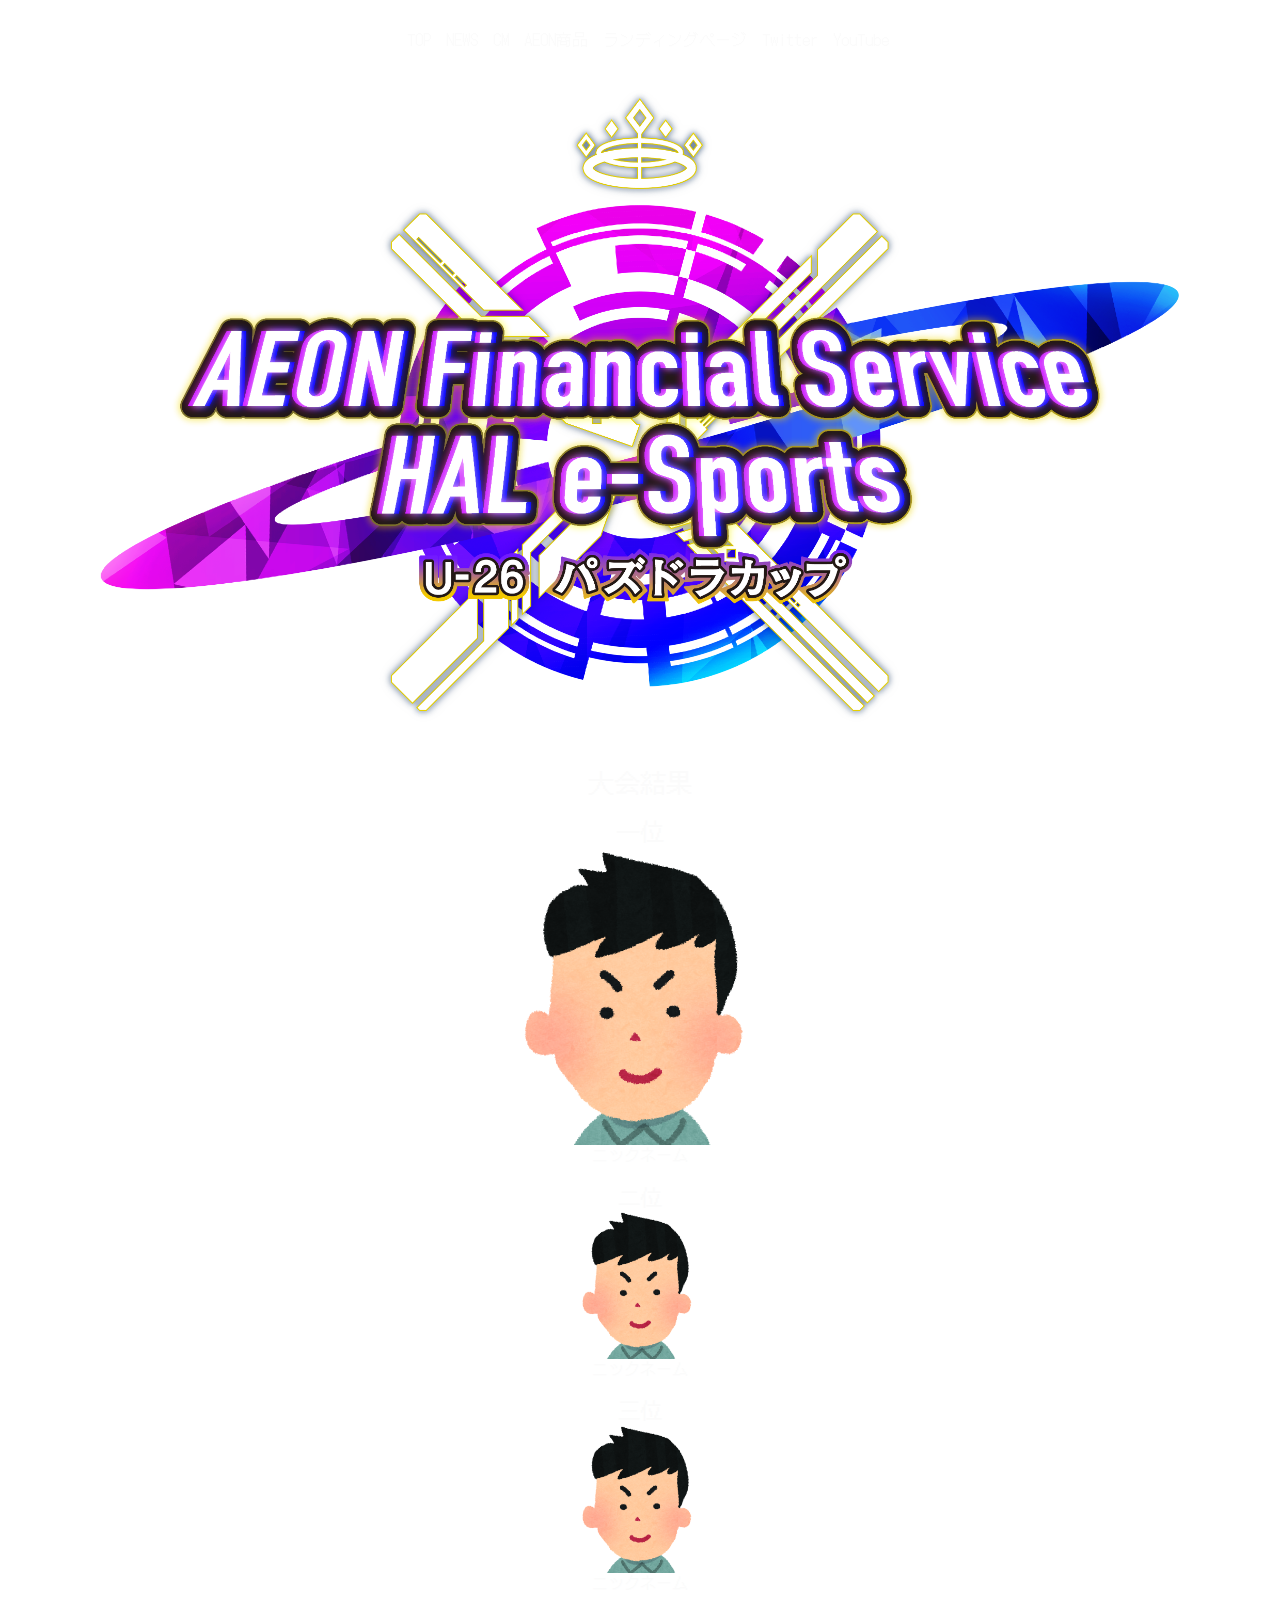
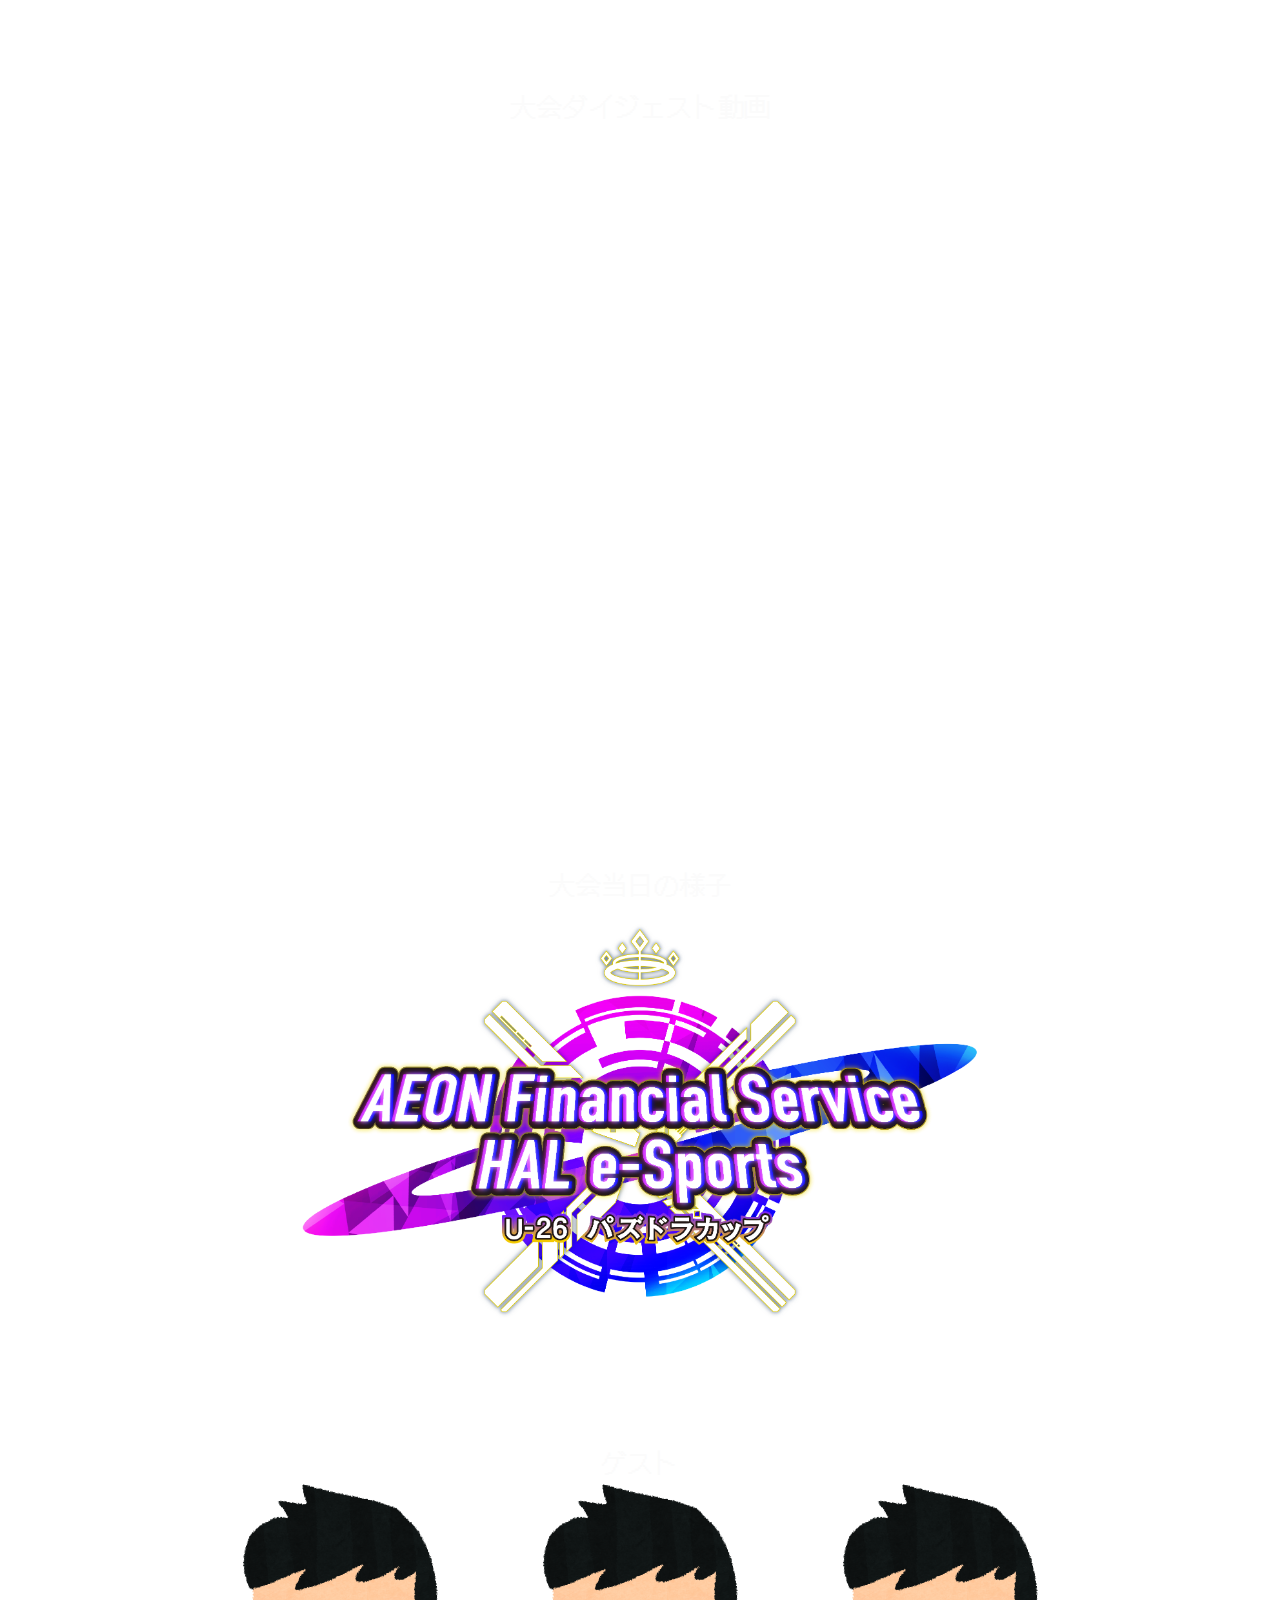
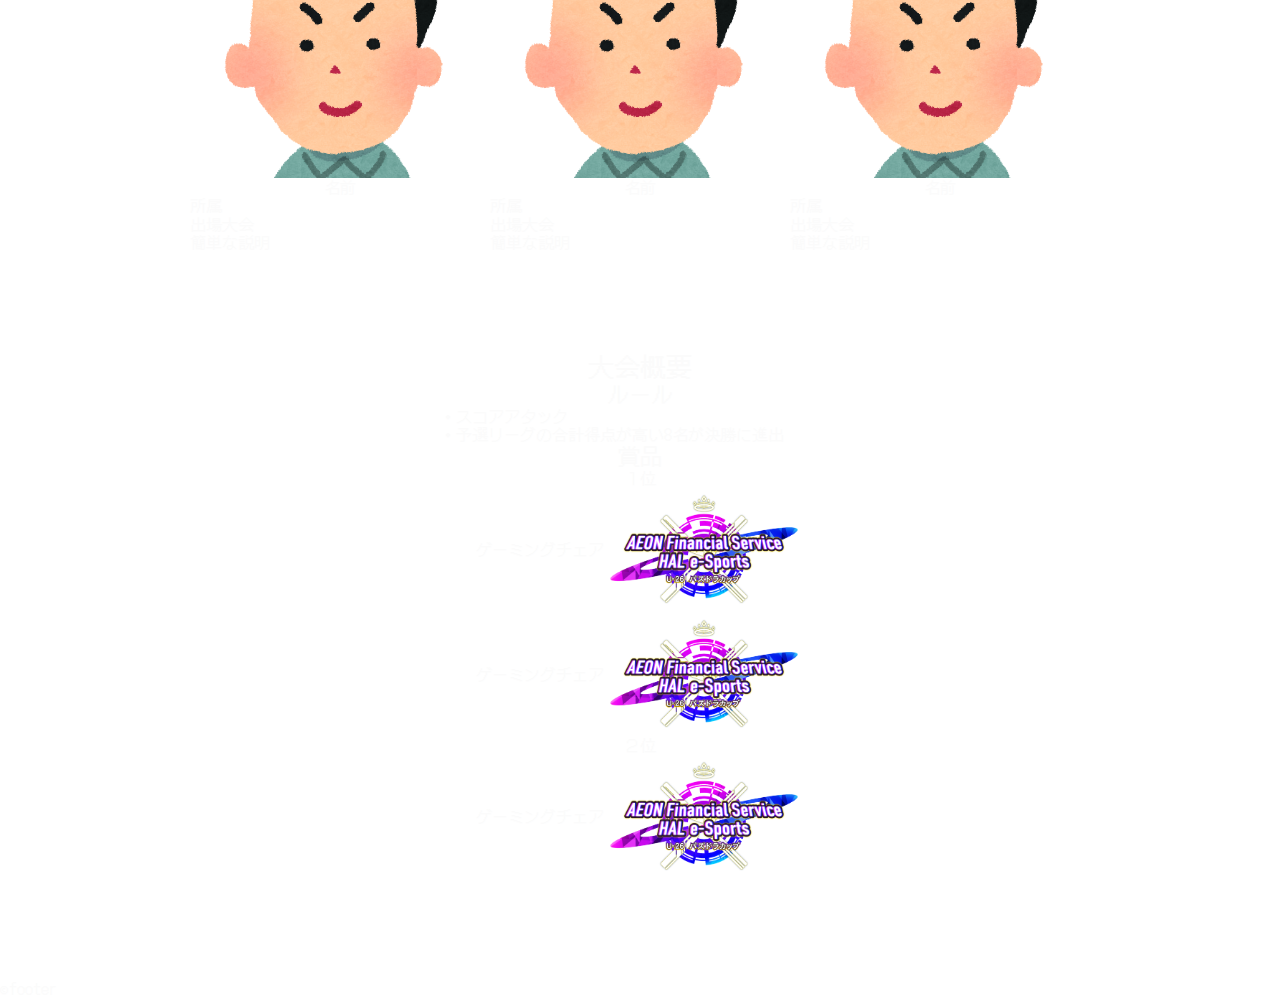
==== html/index.html @ 676f4570 "create html file" ====
<!DOCTYPE html>
<html lang="ja">
<head>
    <meta charset="UTF-8">
    <meta http-equiv="X-UA-Compatible" content="IE=edge">
    <meta name="viewport" content="width=device-width, initial-scale=1.0 user-scalable=yes">
    <link rel="stylesheet" href="./css/destyle.css">
    <link rel="stylesheet" href="./css/style.css">
    <title>Aeon Financial Service U26 パズドラカップ</title>
</head>
<body>
    <div class="header">
        <nav class="nav_pc">
            <ul>
                <li><a href="./index.html">TOP</a></li>
                <li><a href="#">NEWS</a></li>
                <li><a href="./cm.html">CM</a></li>
                <li><a href="#">AEON商品</a></li>
                <li><a href="https://www.aeonfinancial.co.jp/esportsevent" target="_brank">ランディングページ</a></li>
                <li><a href="#">Twitter</a></li>
                <li><a href="#">YouTube</a></li>
            </ul>
        </nav>
    </div>
    <div class="content_wrap">
        <div class="main_visual">
            <h1><img src="./images/logo.png" alt="logo" class="logo_img"></h1>
        </div>
        <!---->
        <div class="kekka_wrap">
            <h1>大会結果</h1>
            <div class="kekka_1">
                <p class="rank1">一位</p>
                <img src="./images/youngman_25.png" alt="1位" class="kekkaimg_1">
                <p class="kekka_name">ニックネーム</p>
            </div>

            <div class="kekka_2">
                <p class="rank">二位</p>
                <img src="./images/youngman_25.png" alt="2位" class="kekkaimg">
                <p class="kekka_name">ニックネーム</p>
            </div>

            <div class="kekka_3">
                <p class="rank">三位</p>
                <img src="./images/youngman_25.png" alt="3位" class="kekkaimg">
                <p class="kekka_name">ニックネーム</p>
            </div>
        </div>
        <!---->
        <div class="digestmovie">
            <h1>大会ダイジェスト動画</h1>
            <div class="digestyoutube_wrap">
                <iframe width="560" height="315" 
                src="https://www.youtube.com/embed/Sq5QW3YqipM" 
                title="YouTube video player" 
                frameborder="0" 
                allow="accelerometer; autoplay; clipboard-write; 
                    encrypted-media; gyroscope; picture-in-picture" 
                allowfullscreen class="digestyoutube">
                </iframe>
            </div>
        </div>
        <!---->
        <div class="taikaipicture">
            <h1>大会当日の様子</h1>
            <img src="./images/logo.png" alt="Picture" class="touzitu_pic">
        </div>
        <!---->
        <div class="guest_wrap">
            <h1>ゲスト</h1>
            <div class="guest_flex">
                <div class="guest1">
                    <img src="./images/youngman_25.png" alt="guest1">
                    <p class="guest_name">名前</p>
                    <p class="guest_profile">所属<br>出場大会</p>
                    <p class="guest_syokai">簡単な説明</p>
                </div>
                <div class="guest2">
                    <img src="./images/youngman_25.png" alt="guest2">
                    <p class="guest_name">名前</p>
                    <p class="guest_profile">所属<br>出場大会</p>
                    <p class="guest_syokai">簡単な説明</p>
                </div>
                <div class="guest3">
                    <img src="./images/youngman_25.png" alt="guest3">
                    <p class="guest_name">名前</p>
                    <p class="guest_profile">所属<br>出場大会</p>
                    <p class="guest_syokai">簡単な説明</p>
                </div>
            </div>
        </div>
        <!---->
        <div class="gaiyou_wrap">
            <h1>大会概要</h1>
            <div class="gaiyou">
                <h2>ルール</h2>
                <p>・スコアアタック<br>・予選リーグの合計得点が高い8名が決勝に進出</p>
                <h2>賞品</h2>
                <h3>１位</h3>
                <div class="keihin_flex">
                    <p>ゲーミングチェア</p>
                    <img src="./images/logo.png" alt="keihin" class="keihin_img">
                </div>
                <div class="keihin_flex">
                    <p>ゲーミングチェア</p>
                    <img src="./images/logo.png" alt="keihin" class="keihin_img">
                </div>
                <h3>２位</h3>
                <div class="keihin_flex">
                    <p>ゲーミングチェア</p>
                    <img src="./images/logo.png" alt="keihin" class="keihin_img">
                </div>
            </div>
        </div>
        <!---->
    </div>
    <!---->
    <div class="footer">
        ©︎footer
    </div>
</body>
</html>
---- html/css/destyle.css ----
/*! destyle.css v2.0.2 | MIT License | https://github.com/nicolas-cusan/destyle.css */

/* Reset box-model and set borders */
/* ============================================ */

*,
::before,
::after {
  box-sizing: border-box;
  border-style: solid;
  border-width: 0;
}

/* Document */
/* ============================================ */

/**
 * 1. Correct the line height in all browsers.
 * 2. Prevent adjustments of font size after orientation changes in iOS.
 * 3. Remove gray overlay on links for iOS.
 */

html {
  line-height: 1.15; /* 1 */
  -webkit-text-size-adjust: 100%; /* 2 */
  -webkit-tap-highlight-color: transparent; /* 3*/
}

/* Sections */
/* ============================================ */

/**
 * Remove the margin in all browsers.
 */

body {
  margin: 0;
}

/**
 * Render the `main` element consistently in IE.
 */

main {
  display: block;
}

/* Vertical rhythm */
/* ============================================ */

p,
table,
blockquote,
address,
pre,
iframe,
form,
figure,
dl {
  margin: 0;
}

/* Headings */
/* ============================================ */

h1,
h2,
h3,
h4,
h5,
h6 {
  font-size: inherit;
  line-height: inherit;
  font-weight: inherit;
  margin: 0;
}

/* Lists (enumeration) */
/* ============================================ */

ul,
ol {
  margin: 0;
  padding: 0;
  list-style: none;
}

/* Lists (definition) */
/* ============================================ */

dt {
  font-weight: bold;
}

dd {
  margin-left: 0;
}

/* Grouping content */
/* ============================================ */

/**
 * 1. Add the correct box sizing in Firefox.
 * 2. Show the overflow in Edge and IE.
 */

hr {
  box-sizing: content-box; /* 1 */
  height: 0; /* 1 */
  overflow: visible; /* 2 */
  border-top-width: 1px;
  margin: 0;
  clear: both;
  color: inherit;
}

/**
 * 1. Correct the inheritance and scaling of font size in all browsers.
 * 2. Correct the odd `em` font sizing in all browsers.
 */

pre {
  font-family: monospace, monospace; /* 1 */
  font-size: inherit; /* 2 */
}

address {
  font-style: inherit;
}

/* Text-level semantics */
/* ============================================ */

/**
 * Remove the gray background on active links in IE 10.
 */

a {
  background-color: transparent;
  text-decoration: none;
  color: inherit;
}

/**
 * 1. Remove the bottom border in Chrome 57-
 * 2. Add the correct text decoration in Chrome, Edge, IE, Opera, and Safari.
 */

abbr[title] {
  text-decoration: underline; /* 2 */
  text-decoration: underline dotted; /* 2 */
}

/**
 * Add the correct font weight in Chrome, Edge, and Safari.
 */

b,
strong {
  font-weight: bolder;
}

/**
 * 1. Correct the inheritance and scaling of font size in all browsers.
 * 2. Correct the odd `em` font sizing in all browsers.
 */

code,
kbd,
samp {
  font-family: monospace, monospace; /* 1 */
  font-size: inherit; /* 2 */
}

/**
 * Add the correct font size in all browsers.
 */

small {
  font-size: 80%;
}

/**
 * Prevent `sub` and `sup` elements from affecting the line height in
 * all browsers.
 */

sub,
sup {
  font-size: 75%;
  line-height: 0;
  position: relative;
  vertical-align: baseline;
}

sub {
  bottom: -0.25em;
}

sup {
  top: -0.5em;
}

/* Embedded content */
/* ============================================ */

/**
 * Prevent vertical alignment issues.
 */

img,
embed,
object,
iframe {
  vertical-align: bottom;
}

/* Forms */
/* ============================================ */

/**
 * Reset form fields to make them styleable
 */

button,
input,
optgroup,
select,
textarea {
  -webkit-appearance: none;
  appearance: none;
  vertical-align: middle;
  color: inherit;
  font: inherit;
  background: transparent;
  padding: 0;
  margin: 0;
  outline: 0;
  border-radius: 0;
  text-align: inherit;
}

/**
 * Reset radio and checkbox appearance to preserve their look in iOS.
 */

[type="checkbox"] {
  -webkit-appearance: checkbox;
  appearance: checkbox;
}

[type="radio"] {
  -webkit-appearance: radio;
  appearance: radio;
}

/**
 * Show the overflow in IE.
 * 1. Show the overflow in Edge.
 */

button,
input {
  /* 1 */
  overflow: visible;
}

/**
 * Remove the inheritance of text transform in Edge, Firefox, and IE.
 * 1. Remove the inheritance of text transform in Firefox.
 */

button,
select {
  /* 1 */
  text-transform: none;
}

/**
 * Correct the inability to style clickable types in iOS and Safari.
 */

button,
[type="button"],
[type="reset"],
[type="submit"] {
  cursor: pointer;
  -webkit-appearance: none;
  appearance: none;
}

button[disabled],
[type="button"][disabled],
[type="reset"][disabled],
[type="submit"][disabled] {
  cursor: default;
}

/**
 * Remove the inner border and padding in Firefox.
 */

button::-moz-focus-inner,
[type="button"]::-moz-focus-inner,
[type="reset"]::-moz-focus-inner,
[type="submit"]::-moz-focus-inner {
  border-style: none;
  padding: 0;
}

/**
 * Restore the focus styles unset by the previous rule.
 */

button:-moz-focusring,
[type="button"]:-moz-focusring,
[type="reset"]:-moz-focusring,
[type="submit"]:-moz-focusring {
  outline: 1px dotted ButtonText;
}

/**
 * Remove arrow in IE10 & IE11
 */

select::-ms-expand {
  display: none;
}

/**
 * Remove padding
 */

option {
  padding: 0;
}

/**
 * Reset to invisible
 */

fieldset {
  margin: 0;
  padding: 0;
  min-width: 0;
}

/**
 * 1. Correct the text wrapping in Edge and IE.
 * 2. Correct the color inheritance from `fieldset` elements in IE.
 * 3. Remove the padding so developers are not caught out when they zero out
 *    `fieldset` elements in all browsers.
 */

legend {
  color: inherit; /* 2 */
  display: table; /* 1 */
  max-width: 100%; /* 1 */
  padding: 0; /* 3 */
  white-space: normal; /* 1 */
}

/**
 * Add the correct vertical alignment in Chrome, Firefox, and Opera.
 */

progress {
  vertical-align: baseline;
}

/**
 * Remove the default vertical scrollbar in IE 10+.
 */

textarea {
  overflow: auto;
}

/**
 * Correct the cursor style of increment and decrement buttons in Chrome.
 */

[type="number"]::-webkit-inner-spin-button,
[type="number"]::-webkit-outer-spin-button {
  height: auto;
}

/**
 * 1. Correct the outline style in Safari.
 */

[type="search"] {
  outline-offset: -2px; /* 1 */
}

/**
 * Remove the inner padding in Chrome and Safari on macOS.
 */

[type="search"]::-webkit-search-decoration {
  -webkit-appearance: none;
}

/**
 * 1. Correct the inability to style clickable types in iOS and Safari.
 * 2. Change font properties to `inherit` in Safari.
 */

::-webkit-file-upload-button {
  -webkit-appearance: button; /* 1 */
  font: inherit; /* 2 */
}

/**
 * Clickable labels
 */

label[for] {
  cursor: pointer;
}

/* Interactive */
/* ============================================ */

/*
 * Add the correct display in Edge, IE 10+, and Firefox.
 */

details {
  display: block;
}

/*
 * Add the correct display in all browsers.
 */

summary {
  display: list-item;
}

/*
 * Remove outline for editable content.
 */

[contenteditable] {
  outline: none;
}

/* Table */
/* ============================================ */

table {
  border-collapse: collapse;
  border-spacing: 0;
}

caption {
  text-align: left;
}

td,
th {
  vertical-align: top;
  padding: 0;
}

th {
  text-align: left;
  font-weight: bold;
}

/* Misc */
/* ============================================ */

/**
 * Add the correct display in IE 10+.
 */

template {
  display: none;
}

/**
 * Add the correct display in IE 10.
 */

[hidden] {
  display: none;
}
---- html/css/style.css ----
@charset "UTF-8";
@import url("https://fonts.googleapis.com/css2?family=DotGothic16&display=swap");
body {
  background-image: url(../images/backgroundtest.jpg);
  background-repeat: no-repeat;
  background-attachment: fixed;
  background-position: center;
  background-size: cover;
  font-family: 'DotGothic16', sans-serif;
  color: #fbfbfb;
}

/*ヘッダー / グローバルナビゲーション*/
.header {
  width: 100%;
  padding: 30px 4% 10px;
  /*background-color: #fff;*/
  position: fixed;
  top: 0;
  display: -webkit-box;
  display: -ms-flexbox;
  display: flex;
  -webkit-box-align: center;
      -ms-flex-align: center;
          align-items: center;
  z-index: 99;
}

.header ul {
  list-style: none;
  margin: 0;
  display: -webkit-box;
  display: -ms-flexbox;
  display: flex;
}

.header li {
  margin: 0 0 0 15px;
  font-size: 16px;
}

.header nav {
  margin: 0 auto;
}

/*コンテンツ全般*/
.content_wrap {
  width: 90%;
  margin: 0 auto;
  /*メインビジュアル*/
  /*大会結果*/
  /*ダイジェスト*/
  /*大会当日の様子*/
  /*ゲスト*/
  /*概要*/
  /*tablet
    @media (max-width: 768px) {
        .guest_wrap{
            .guest1, .guest2, .guest3{
                width: 150px;
            }
            img{
                width: 150px;
            }
        }
    }*/
  /*smartphone*/
  /*375*/
}

.content_wrap .main_visual .logo_img {
  margin-top: 50px;
  width: 100%;
  height: auto;
}

.content_wrap .kekka_wrap {
  width: 100%;
  padding-bottom: 100px;
  margin: 0 auto;
}

.content_wrap .kekka_wrap h1 {
  text-align: center;
  font-size: 26px;
}

.content_wrap .kekka_wrap .kekka_1 {
  width: 300px;
  margin: 0 auto;
}

.content_wrap .kekka_wrap .kekka_2, .content_wrap .kekka_wrap .kekka_3 {
  width: 150px;
  margin: 0 auto;
}

.content_wrap .kekka_wrap .rank, .content_wrap .kekka_wrap .rank1 {
  margin-top: 20px;
  text-align: center;
  font-size: 22px;
}

.content_wrap .kekka_wrap .rank1 {
  font-size: 24px;
}

.content_wrap .kekka_wrap .kekkaimg_1 {
  width: 300px;
  height: auto;
  -webkit-box-align: center;
      -ms-flex-align: center;
          align-items: center;
  margin: 0 auto;
}

.content_wrap .kekka_wrap .kekkaimg {
  width: 150px;
  height: auto;
  -webkit-box-align: center;
      -ms-flex-align: center;
          align-items: center;
  margin: 0 auto;
}

.content_wrap .kekka_wrap .kekka_name {
  text-align: center;
}

.content_wrap .digestmovie {
  width: 100%;
  margin: 0 auto;
  padding-bottom: 100px;
}

.content_wrap .digestmovie h1 {
  text-align: center;
  font-size: 26px;
}

.content_wrap .digestmovie .digestyoutube_wrap {
  margin: 0 auto;
  position: relative;
  width: 100%;
  padding-top: 56.25%;
}

.content_wrap .digestmovie .digestyoutube_wrap iframe {
  position: absolute;
  top: 0;
  right: 0;
  width: 100%;
  height: 100%;
}

.content_wrap .taikaipicture {
  margin: 0 auto;
  padding-bottom: 100px;
  width: 45em;
}

.content_wrap .taikaipicture h1 {
  text-align: center;
  font-size: 26px;
}

.content_wrap .taikaipicture .touzitu_pic {
  width: 45em;
  height: auto;
  margin: 0 auto;
}

.content_wrap .guest_wrap {
  width: 100%;
  margin: 0 auto;
  padding-bottom: 100px;
}

.content_wrap .guest_wrap .guest_flex {
  display: -webkit-box;
  display: -ms-flexbox;
  display: flex;
  -webkit-box-pack: center;
      -ms-flex-pack: center;
          justify-content: center;
  -webkit-box-orient: vertical;
  -webkit-box-direction: normal;
      -ms-flex-direction: wrap;
          flex-direction: wrap;
  -webkit-box-align: center;
      -ms-flex-align: center;
          align-items: center;
}

.content_wrap .guest_wrap h1 {
  text-align: center;
  font-size: 26px;
}

.content_wrap .guest_wrap h2 {
  text-align: center;
  font-size: 22px;
}

.content_wrap .guest_wrap .guest1, .content_wrap .guest_wrap .guest2, .content_wrap .guest_wrap .guest3 {
  width: 300px;
}

.content_wrap .guest_wrap img {
  width: 300px;
  height: auto;
  margin: 0 auto;
}

.content_wrap .guest_wrap .guest_name {
  text-align: center;
}

.content_wrap .gaiyou_wrap {
  width: 100%;
  margin: 0 auto;
  padding-bottom: 100px;
}

.content_wrap .gaiyou_wrap h1 {
  text-align: center;
  font-size: 26px;
}

.content_wrap .gaiyou_wrap h2 {
  text-align: center;
  font-size: 22px;
}

.content_wrap .gaiyou_wrap h3 {
  text-align: center;
}

.content_wrap .gaiyou_wrap .gaiyou {
  width: 400px;
  margin: 0 auto;
}

.content_wrap .gaiyou_wrap .keihin_flex {
  display: -webkit-box;
  display: -ms-flexbox;
  display: flex;
  -webkit-box-pack: center;
      -ms-flex-pack: center;
          justify-content: center;
  -webkit-box-orient: vertical;
  -webkit-box-direction: normal;
      -ms-flex-direction: wrap;
          flex-direction: wrap;
  -webkit-box-align: center;
      -ms-flex-align: center;
          align-items: center;
  font-size: 16px;
}

.content_wrap .gaiyou_wrap .keihin_img {
  width: 200px;
}

@media (max-width: 768px) {
  .content_wrap {
    /*メインビジュアル*/
    /*大会当日の様子*/
    /*ゲスト*/
    /*概要*/
  }
  .content_wrap .main_visual .logo_img {
    margin-top: 100px;
    width: 300px;
    height: auto;
  }
  .content_wrap .taikaipicture {
    margin: 0 auto;
    padding-bottom: 100px;
    width: 350px;
  }
  .content_wrap .taikaipicture h1 {
    text-align: center;
    font-size: 26px;
  }
  .content_wrap .taikaipicture .touzitu_pic {
    width: 300px;
    height: auto;
    margin: 0 auto;
  }
  .content_wrap .guest_wrap .guest_flex {
    display: inline;
    -webkit-box-pack: center;
        -ms-flex-pack: center;
            justify-content: center;
    -webkit-box-orient: horizontal;
    -webkit-box-direction: normal;
        -ms-flex-direction: row;
            flex-direction: row;
    -webkit-box-align: center;
        -ms-flex-align: center;
            align-items: center;
    margin: 0 auto;
  }
  .content_wrap .guest_wrap .guest1, .content_wrap .guest_wrap .guest2, .content_wrap .guest_wrap .guest3 {
    width: 300px;
  }
  .content_wrap .guest_wrap img {
    width: 300px;
  }
  .content_wrap .gaiyou_wrap {
    width: 300px;
  }
  .content_wrap .gaiyou_wrap .gaiyou {
    width: 300px;
  }
  .content_wrap .gaiyou_wrap .keihin_flex {
    display: -webkit-box;
    display: -ms-flexbox;
    display: flex;
    -webkit-box-pack: center;
        -ms-flex-pack: center;
            justify-content: center;
    -webkit-box-orient: vertical;
    -webkit-box-direction: normal;
        -ms-flex-direction: wrap;
            flex-direction: wrap;
    -webkit-box-align: center;
        -ms-flex-align: center;
            align-items: center;
    font-size: 16px;
  }
  .content_wrap .gaiyou_wrap .keihin_img {
    width: 150px;
  }
}
/*# sourceMappingURL=style.css.map */
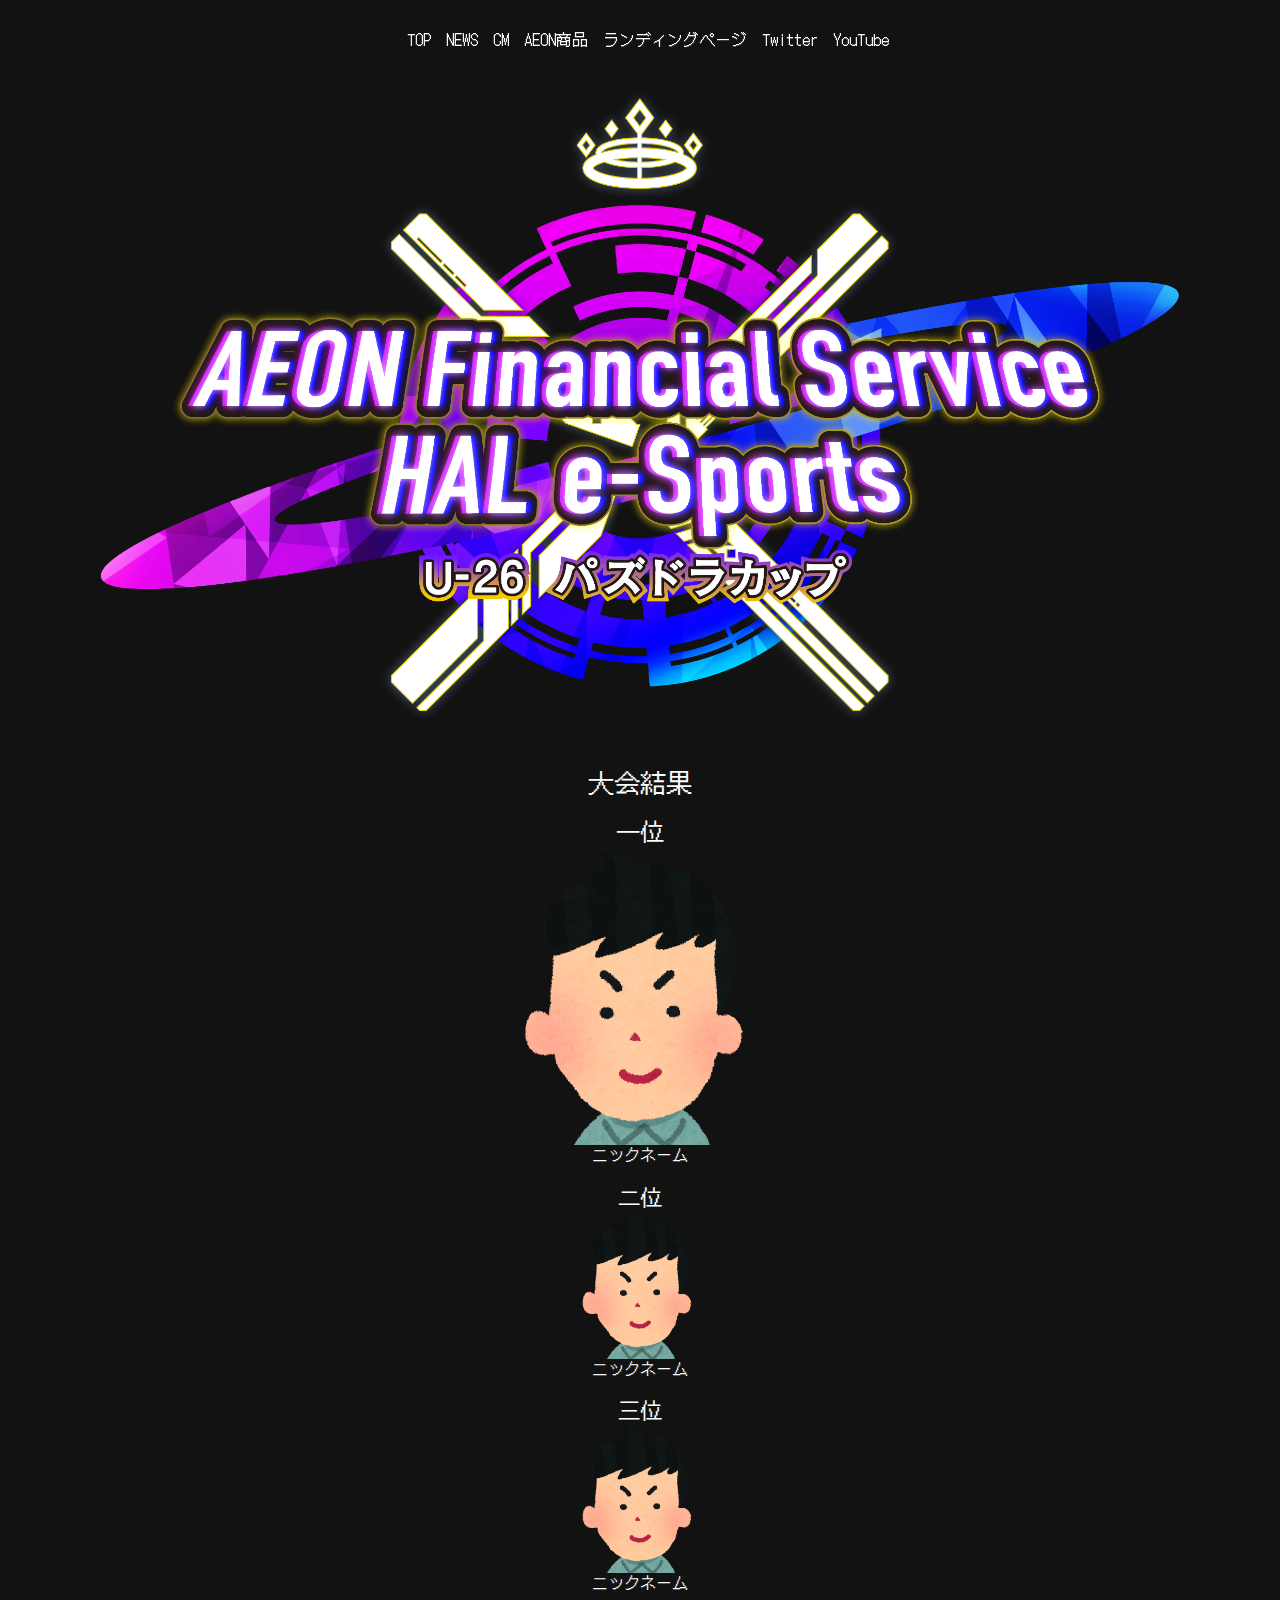
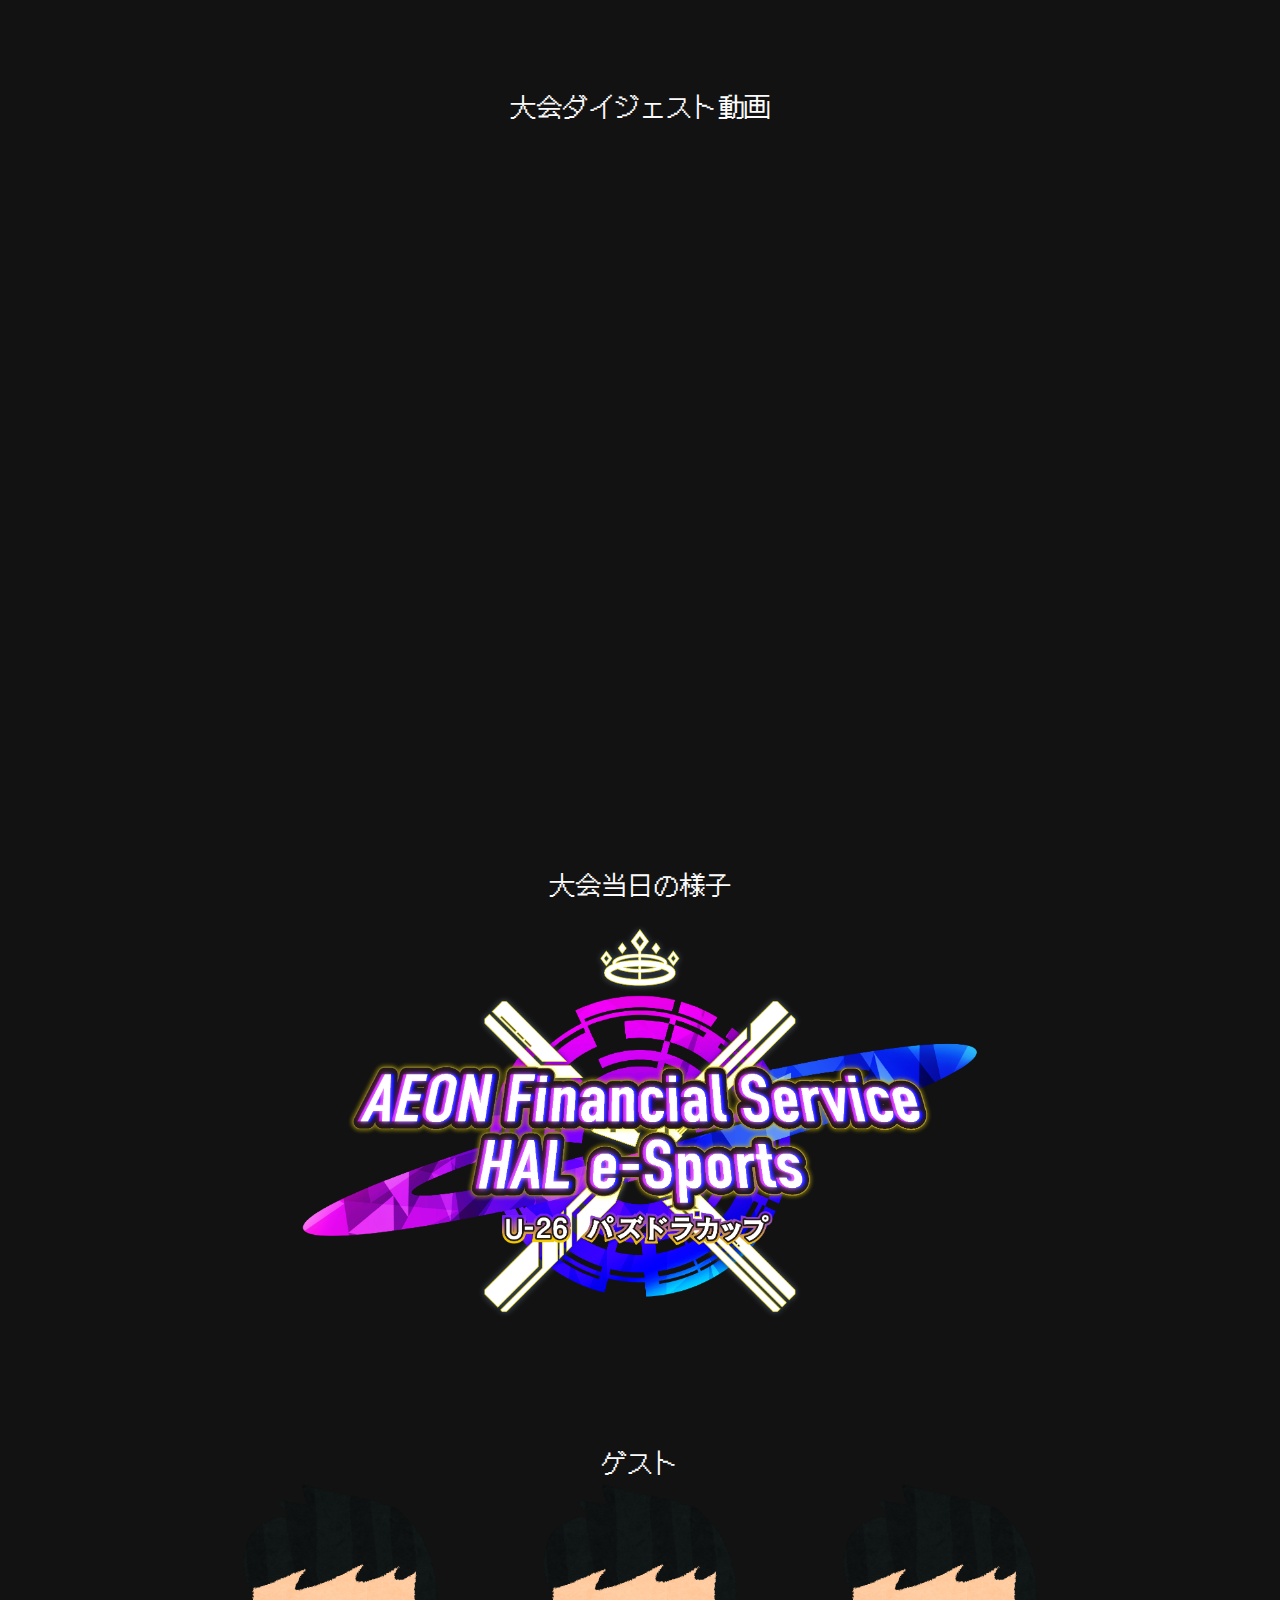
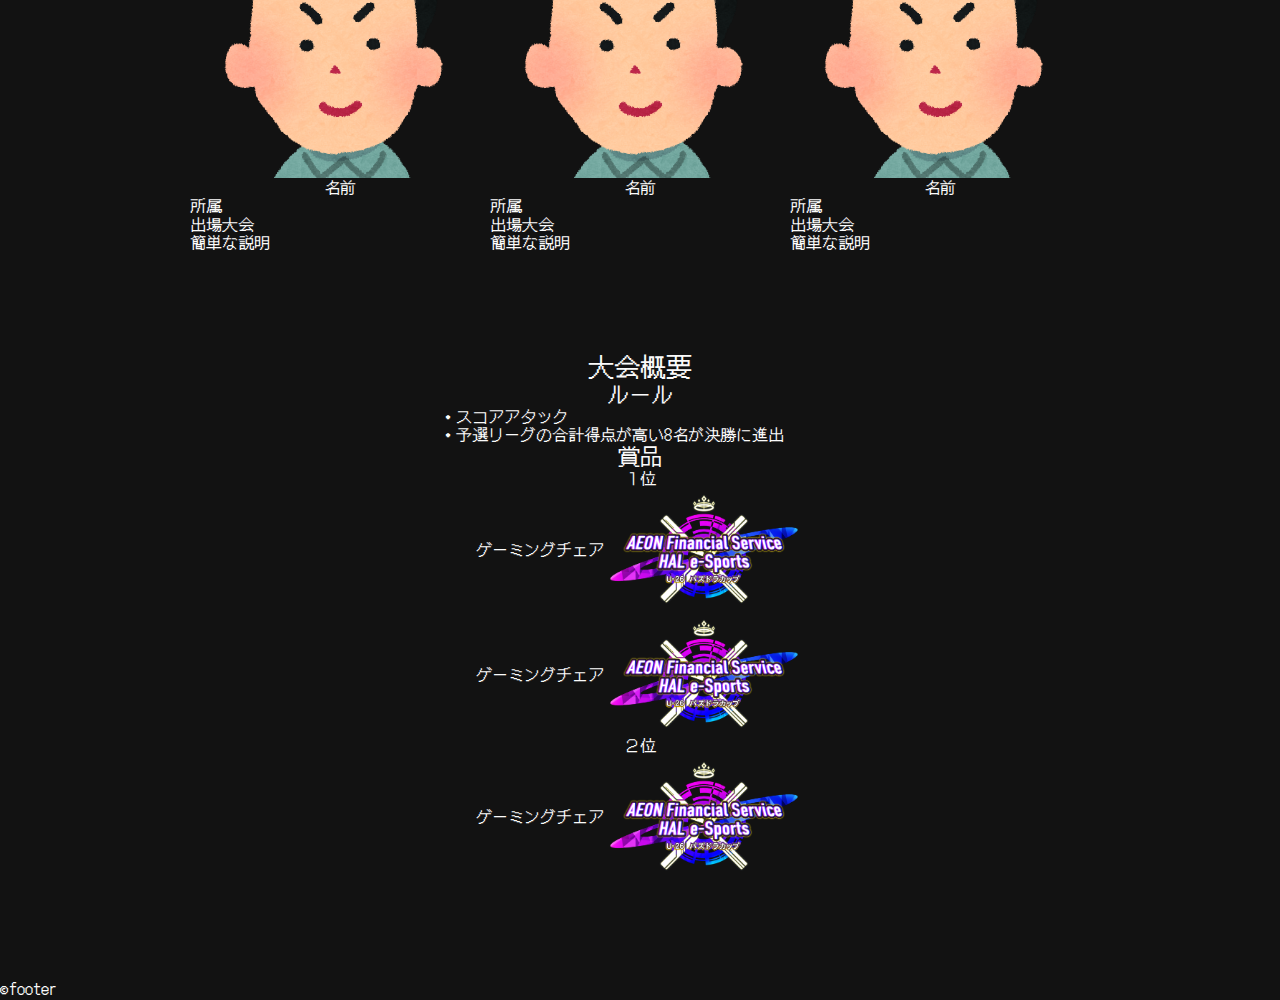
==== commit 9f6cb5f1: "op" ====
--- a/html/index.html
+++ b/html/index.html
@@ -13,9 +13,9 @@
         <nav class="nav_pc">
             <ul>
                 <li><a href="./index.html">TOP</a></li>
-                <li><a href="#">NEWS</a></li>
-                <li><a href="./cm.html">CM</a></li>
-                <li><a href="#">AEON商品</a></li>
+                <li><a href="./news.php">NEWS</a></li>
+                <li><a href="./cm.php">CM</a></li>
+                <li><a href="./product.php">AEON商品</a></li>
                 <li><a href="https://www.aeonfinancial.co.jp/esportsevent" target="_brank">ランディングページ</a></li>
                 <li><a href="#">Twitter</a></li>
                 <li><a href="#">YouTube</a></li>
--- a/html/css/style.css
+++ b/html/css/style.css
@@ -1,6 +1,7 @@
 @charset "UTF-8";
 @import url("https://fonts.googleapis.com/css2?family=DotGothic16&display=swap");
 body {
+  background-color: #121212;
   background-image: url(../images/backgroundtest.jpg);
   background-repeat: no-repeat;
   background-attachment: fixed;
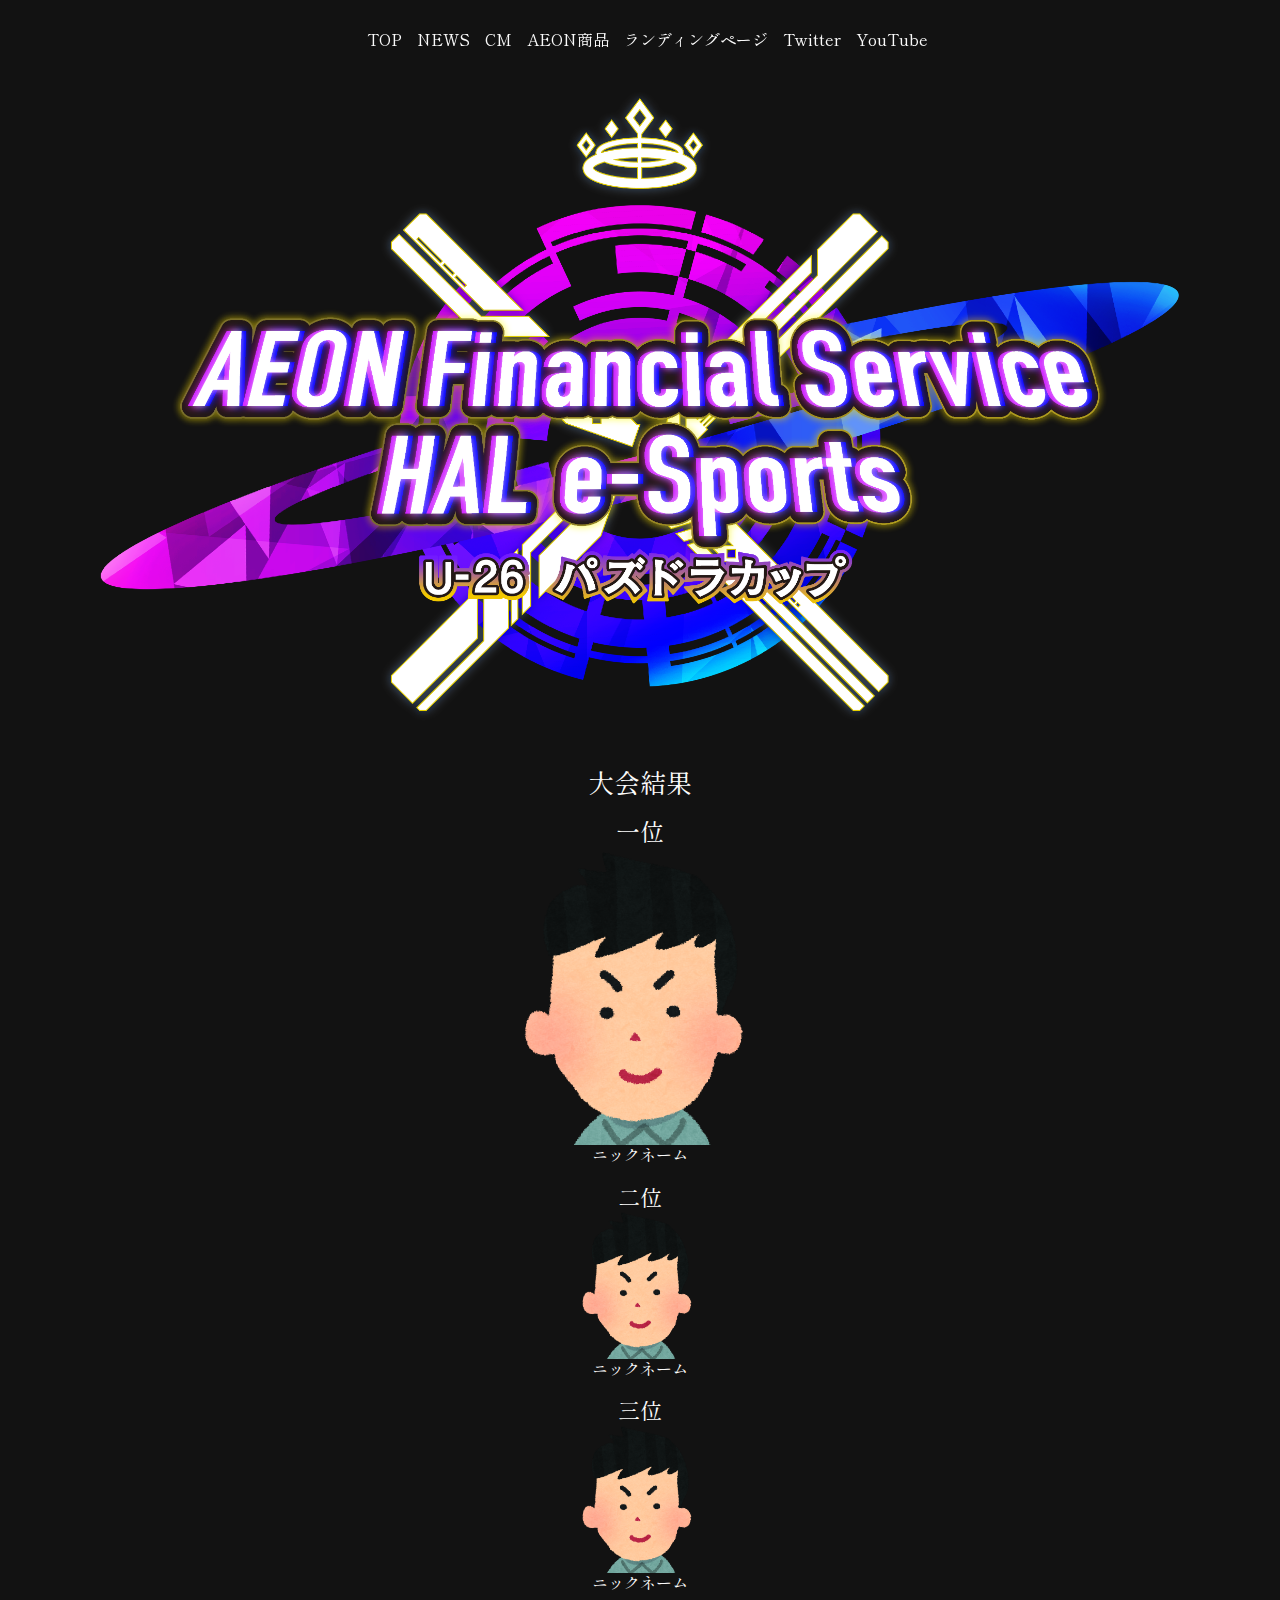
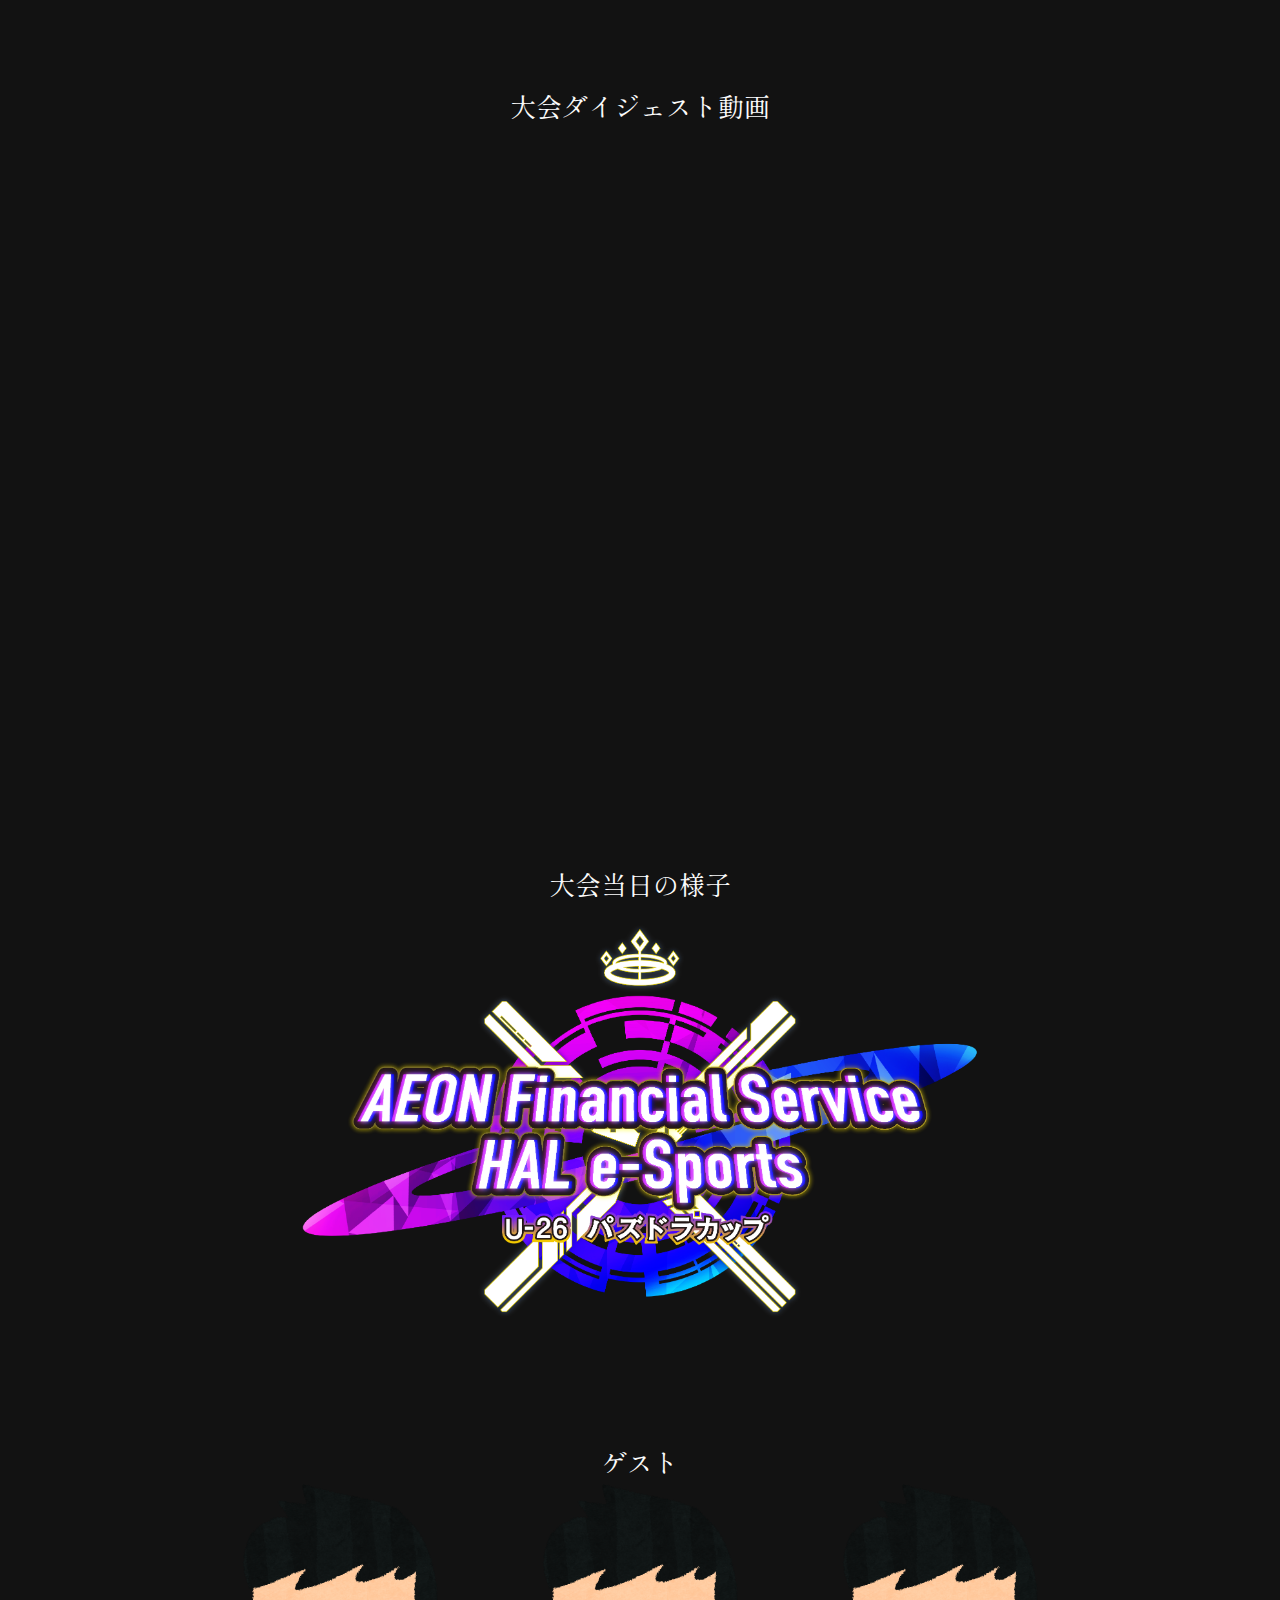
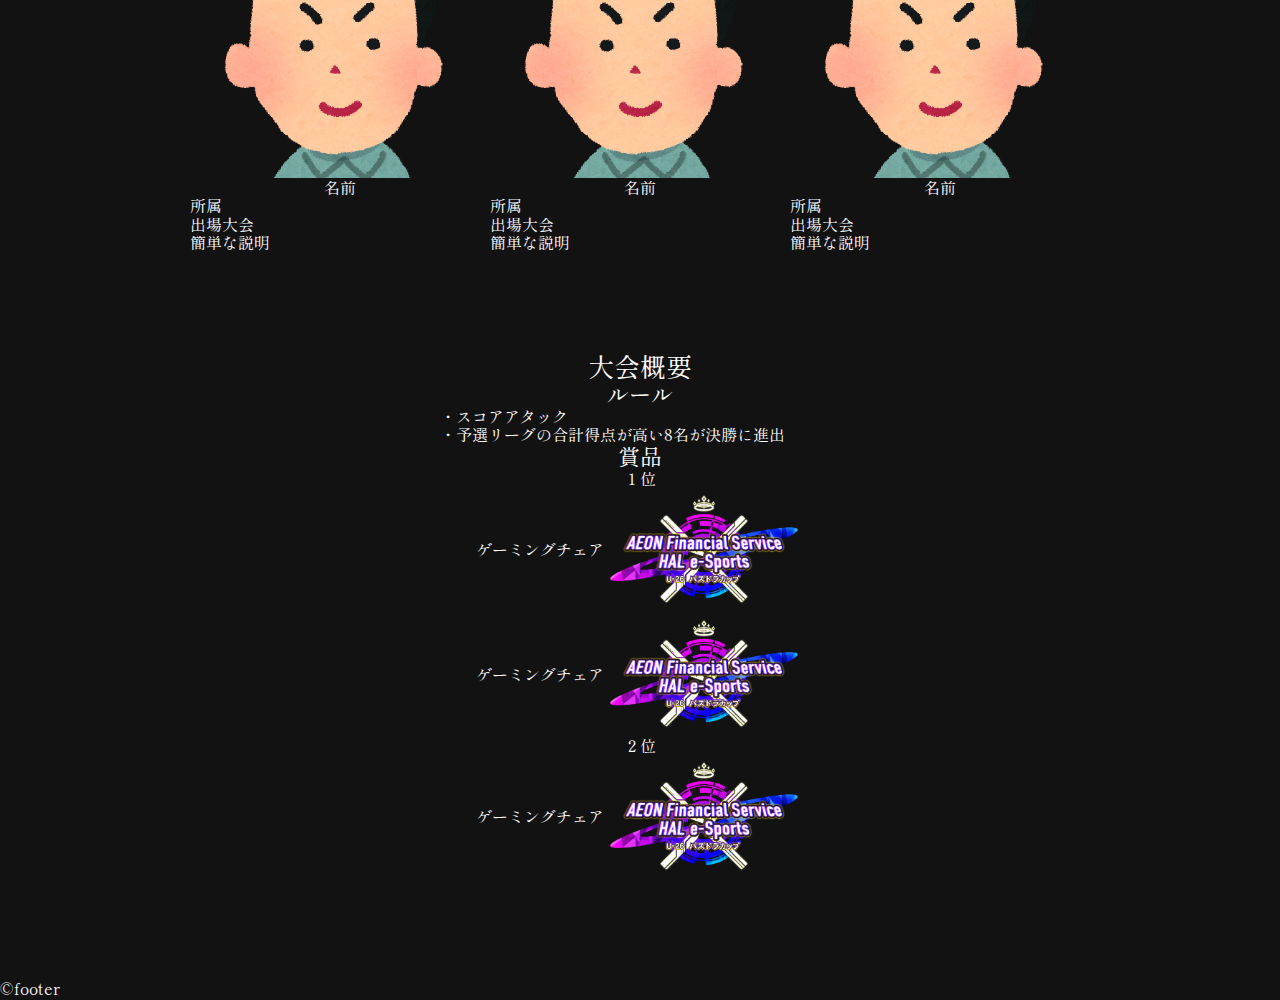
==== commit 12fea963: "0702teishutu" ====
--- a/html/index.html
+++ b/html/index.html
@@ -16,7 +16,7 @@
                 <li><a href="./news.php">NEWS</a></li>
                 <li><a href="./cm.php">CM</a></li>
                 <li><a href="./product.php">AEON商品</a></li>
-                <li><a href="https://www.aeonfinancial.co.jp/esportsevent" target="_brank">ランディングページ</a></li>
+                <li><a href="https://afshal.jp/" target="_brank">ランディングページ</a></li>
                 <li><a href="#">Twitter</a></li>
                 <li><a href="#">YouTube</a></li>
             </ul>
@@ -51,12 +51,12 @@
         <div class="digestmovie">
             <h1>大会ダイジェスト動画</h1>
             <div class="digestyoutube_wrap">
-                <iframe width="560" height="315" 
-                src="https://www.youtube.com/embed/Sq5QW3YqipM" 
-                title="YouTube video player" 
-                frameborder="0" 
-                allow="accelerometer; autoplay; clipboard-write; 
-                    encrypted-media; gyroscope; picture-in-picture" 
+                <iframe width="560" height="315"
+                src="https://www.youtube.com/embed/Sq5QW3YqipM"
+                title="YouTube video player"
+                frameborder="0"
+                allow="accelerometer; autoplay; clipboard-write;
+                    encrypted-media; gyroscope; picture-in-picture"
                 allowfullscreen class="digestyoutube">
                 </iframe>
             </div>
--- a/html/css/style.css
+++ b/html/css/style.css
@@ -1,5 +1,5 @@
 @charset "UTF-8";
-@import url("https://fonts.googleapis.com/css2?family=DotGothic16&display=swap");
+@import url("https://fonts.googleapis.com/css2?family=Kosugi&family=Noto+Serif+JP:wght@200&family=Sawarabi+Mincho&family=Shippori+Mincho+B1&display=swap");
 body {
   background-color: #121212;
   background-image: url(../images/backgroundtest.jpg);
@@ -7,7 +7,10 @@
   background-attachment: fixed;
   background-position: center;
   background-size: cover;
-  font-family: 'DotGothic16', sans-serif;
+  font-family: 'Kosugi', sans-serif;
+  font-family: 'Noto Serif JP', serif;
+  font-family: 'Sawarabi Mincho', sans-serif;
+  font-family: 'Shippori Mincho B1', serif;
   color: #fbfbfb;
 }
 
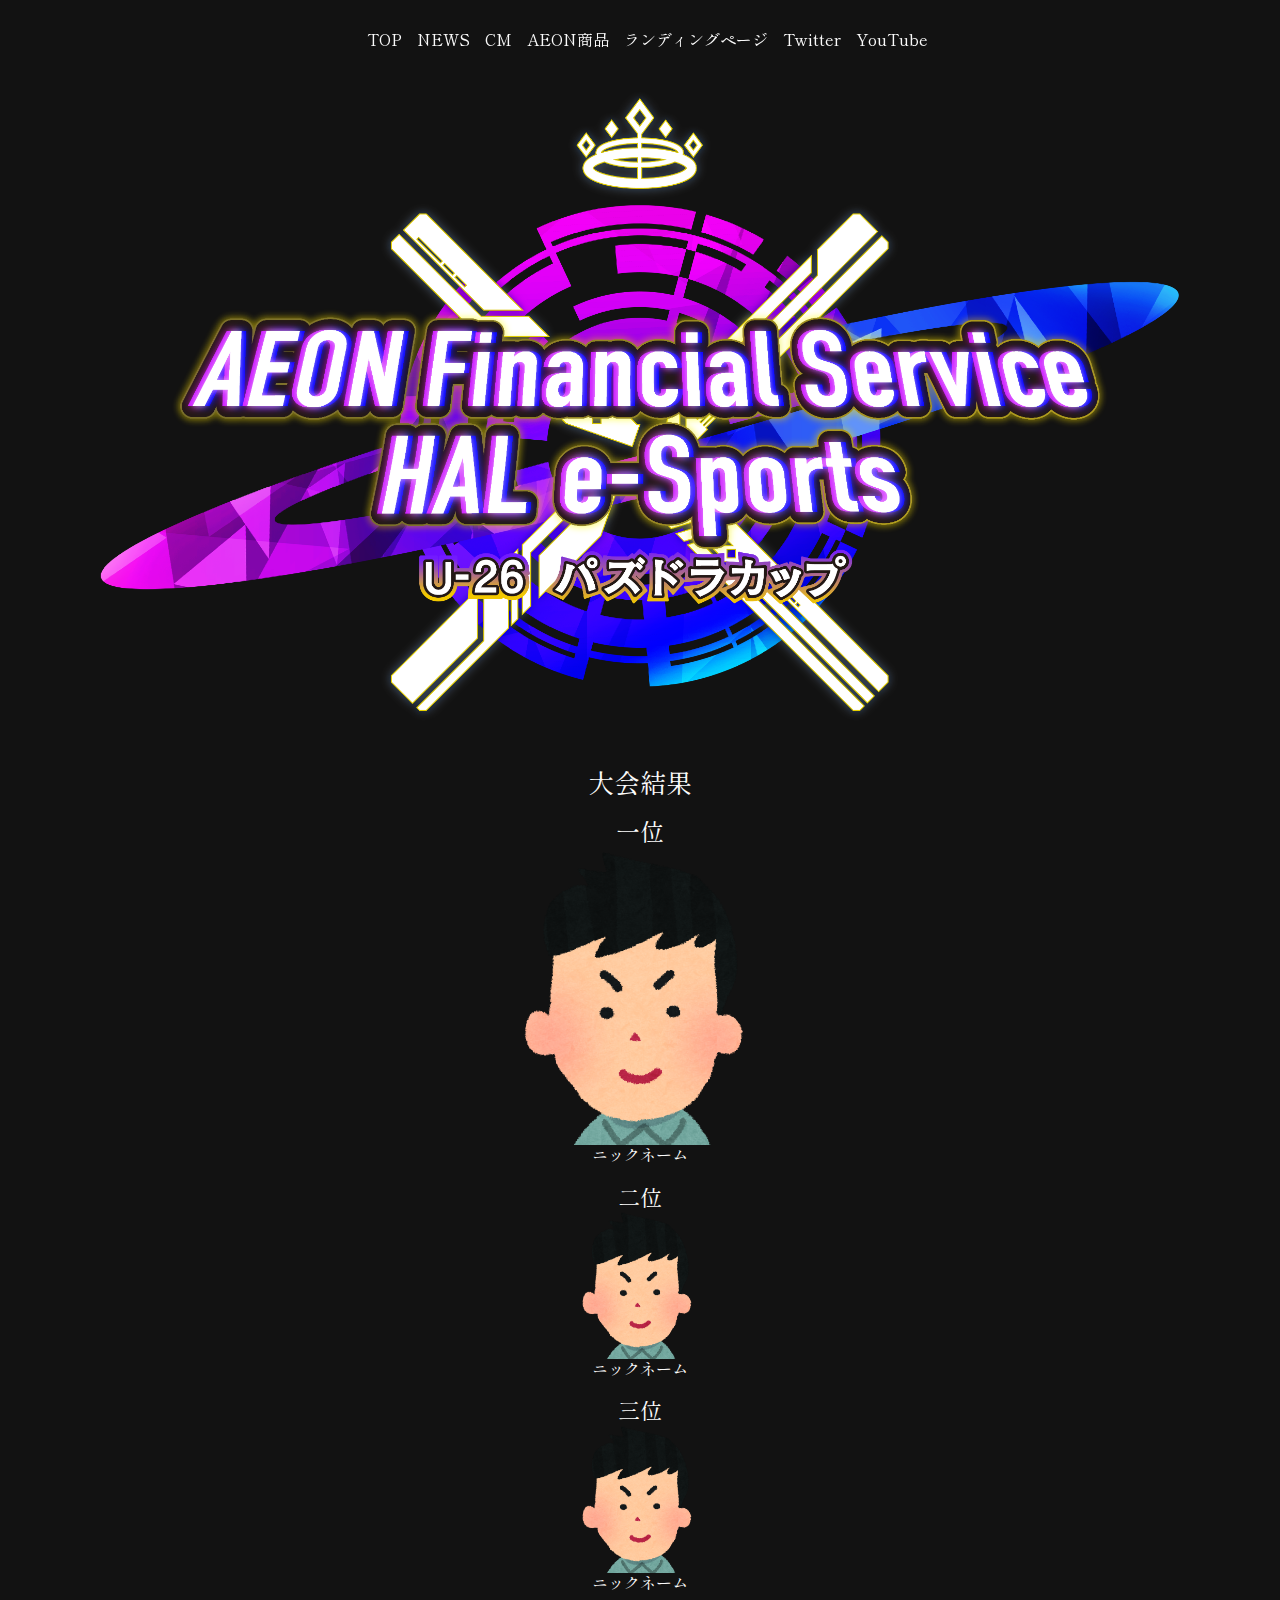
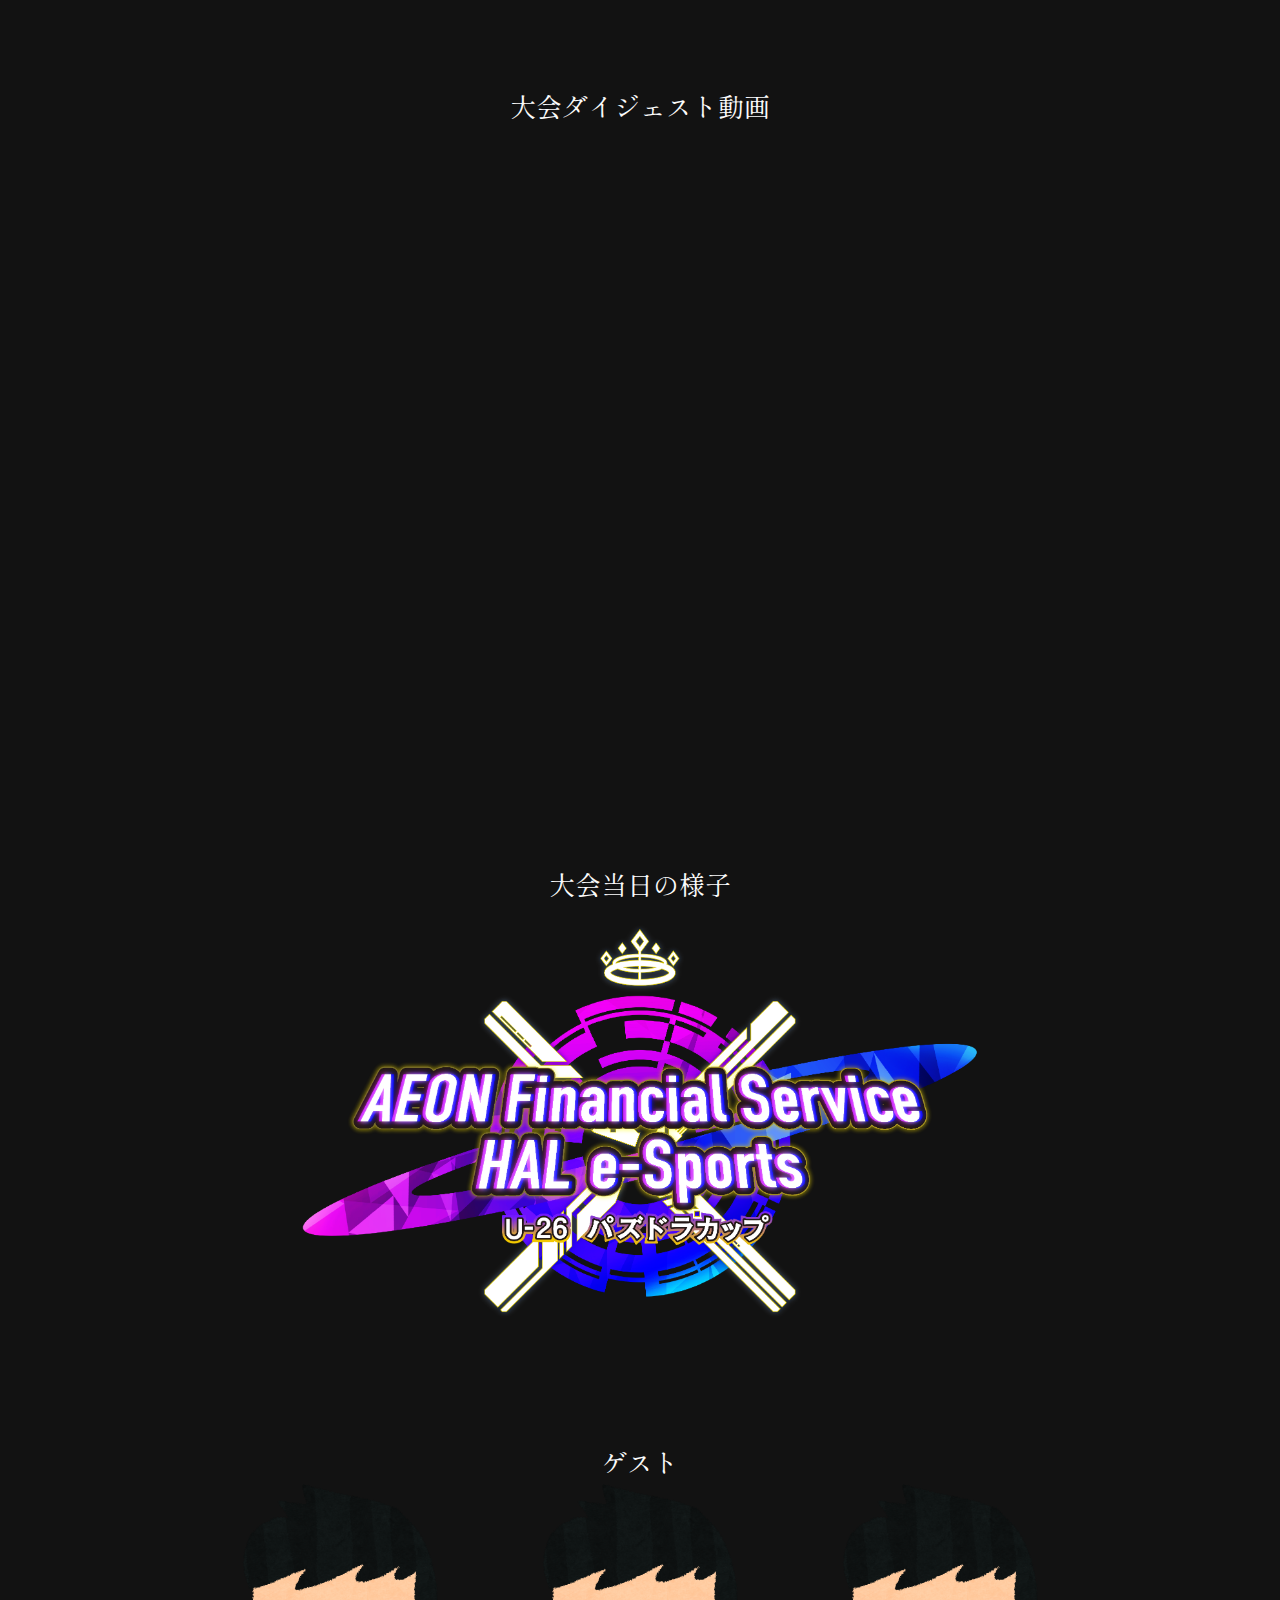
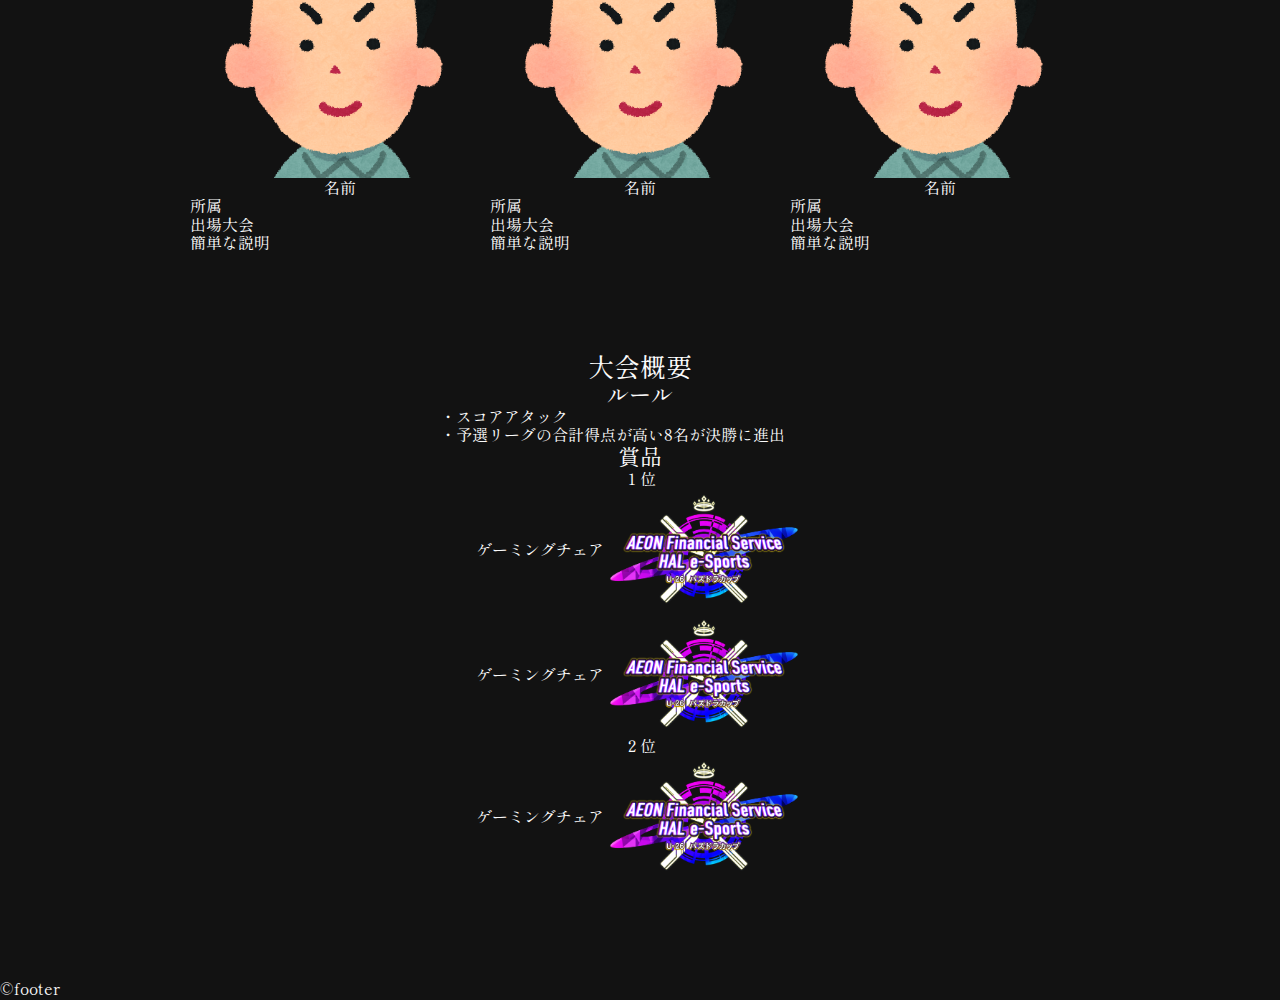
==== commit cca36f84: "fix header" ====
--- a/html/index.html
+++ b/html/index.html
@@ -17,8 +17,8 @@
                 <li><a href="./cm.php">CM</a></li>
                 <li><a href="./product.php">AEON商品</a></li>
                 <li><a href="https://afshal.jp/" target="_brank">ランディングページ</a></li>
-                <li><a href="#">Twitter</a></li>
-                <li><a href="#">YouTube</a></li>
+                <li><a href="https://twitter.com/AFS_HAL" target="_brank">Twitter</a></li>
+                <li><a href="https://www.youtube.com/channel/UCPEZdHwxxmCB0IEiOUZ5Eug" target="_brank">YouTube</a></li>
             </ul>
         </nav>
     </div>
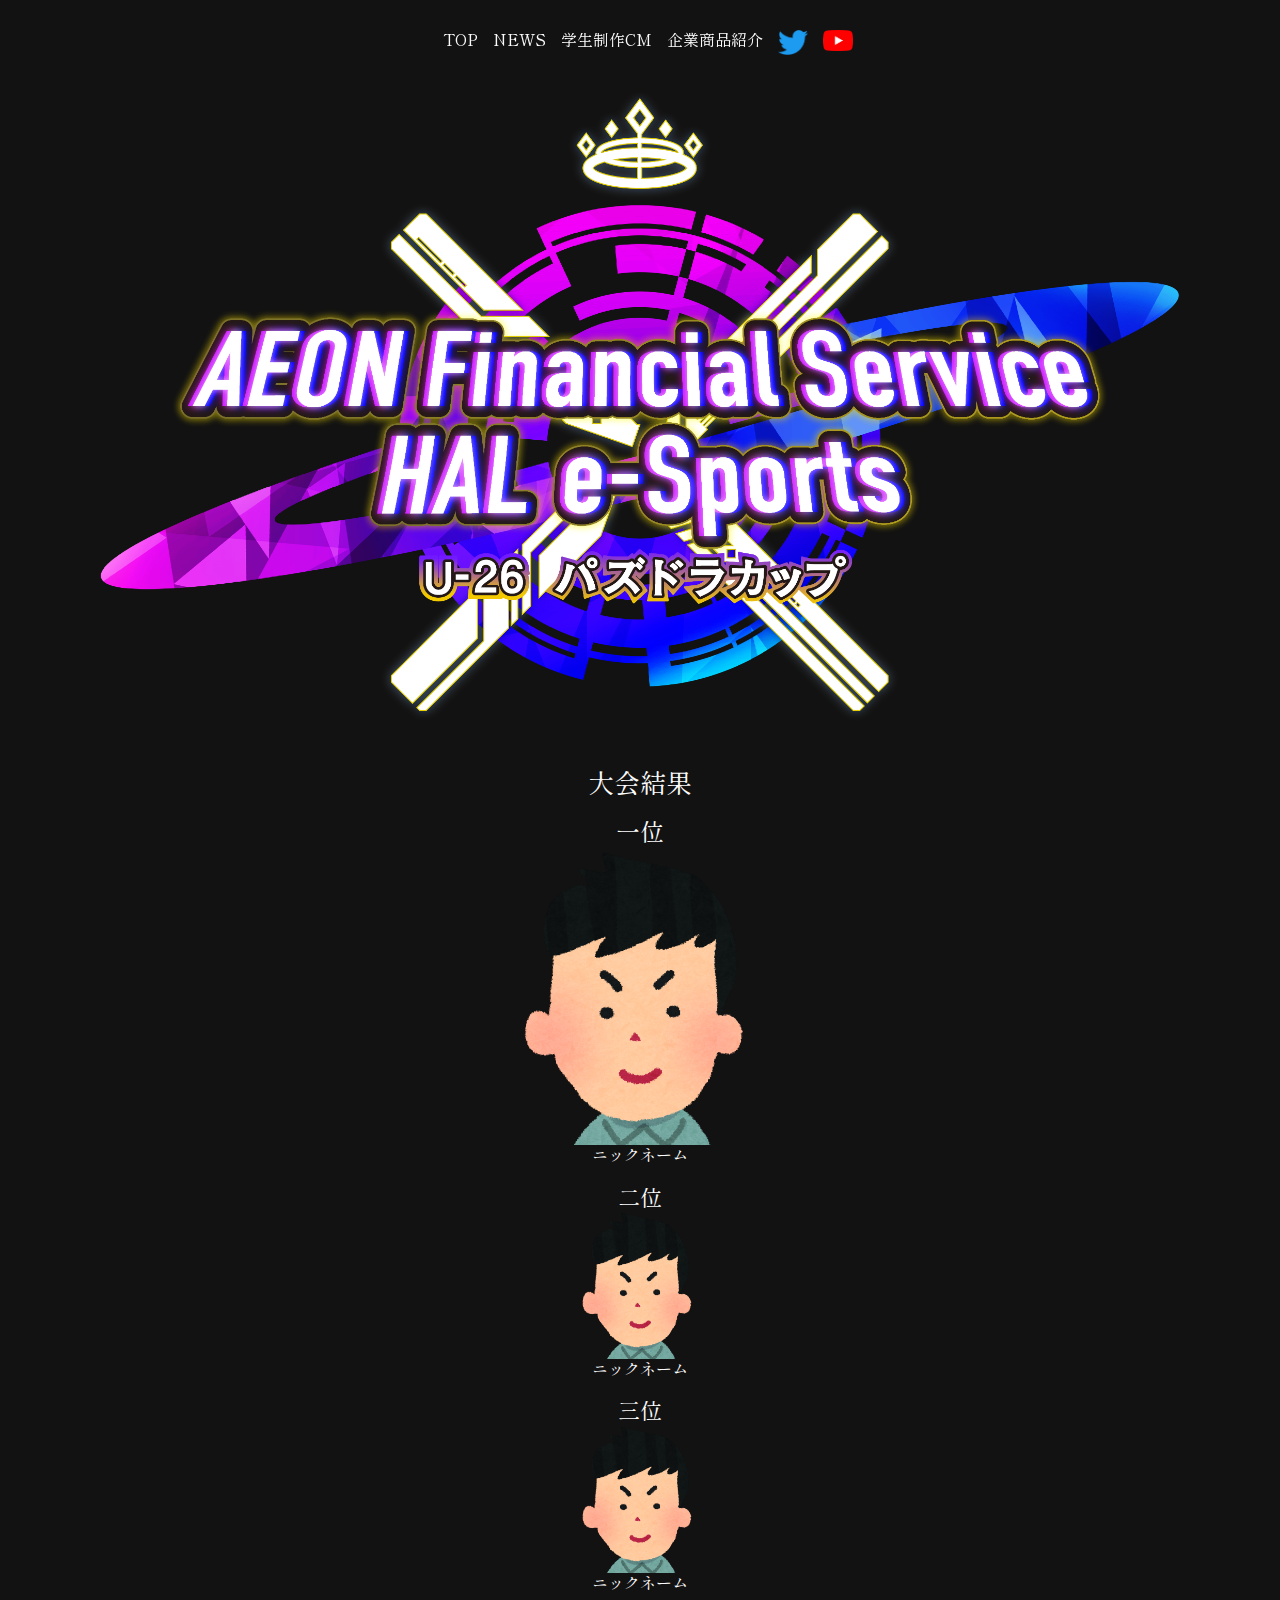
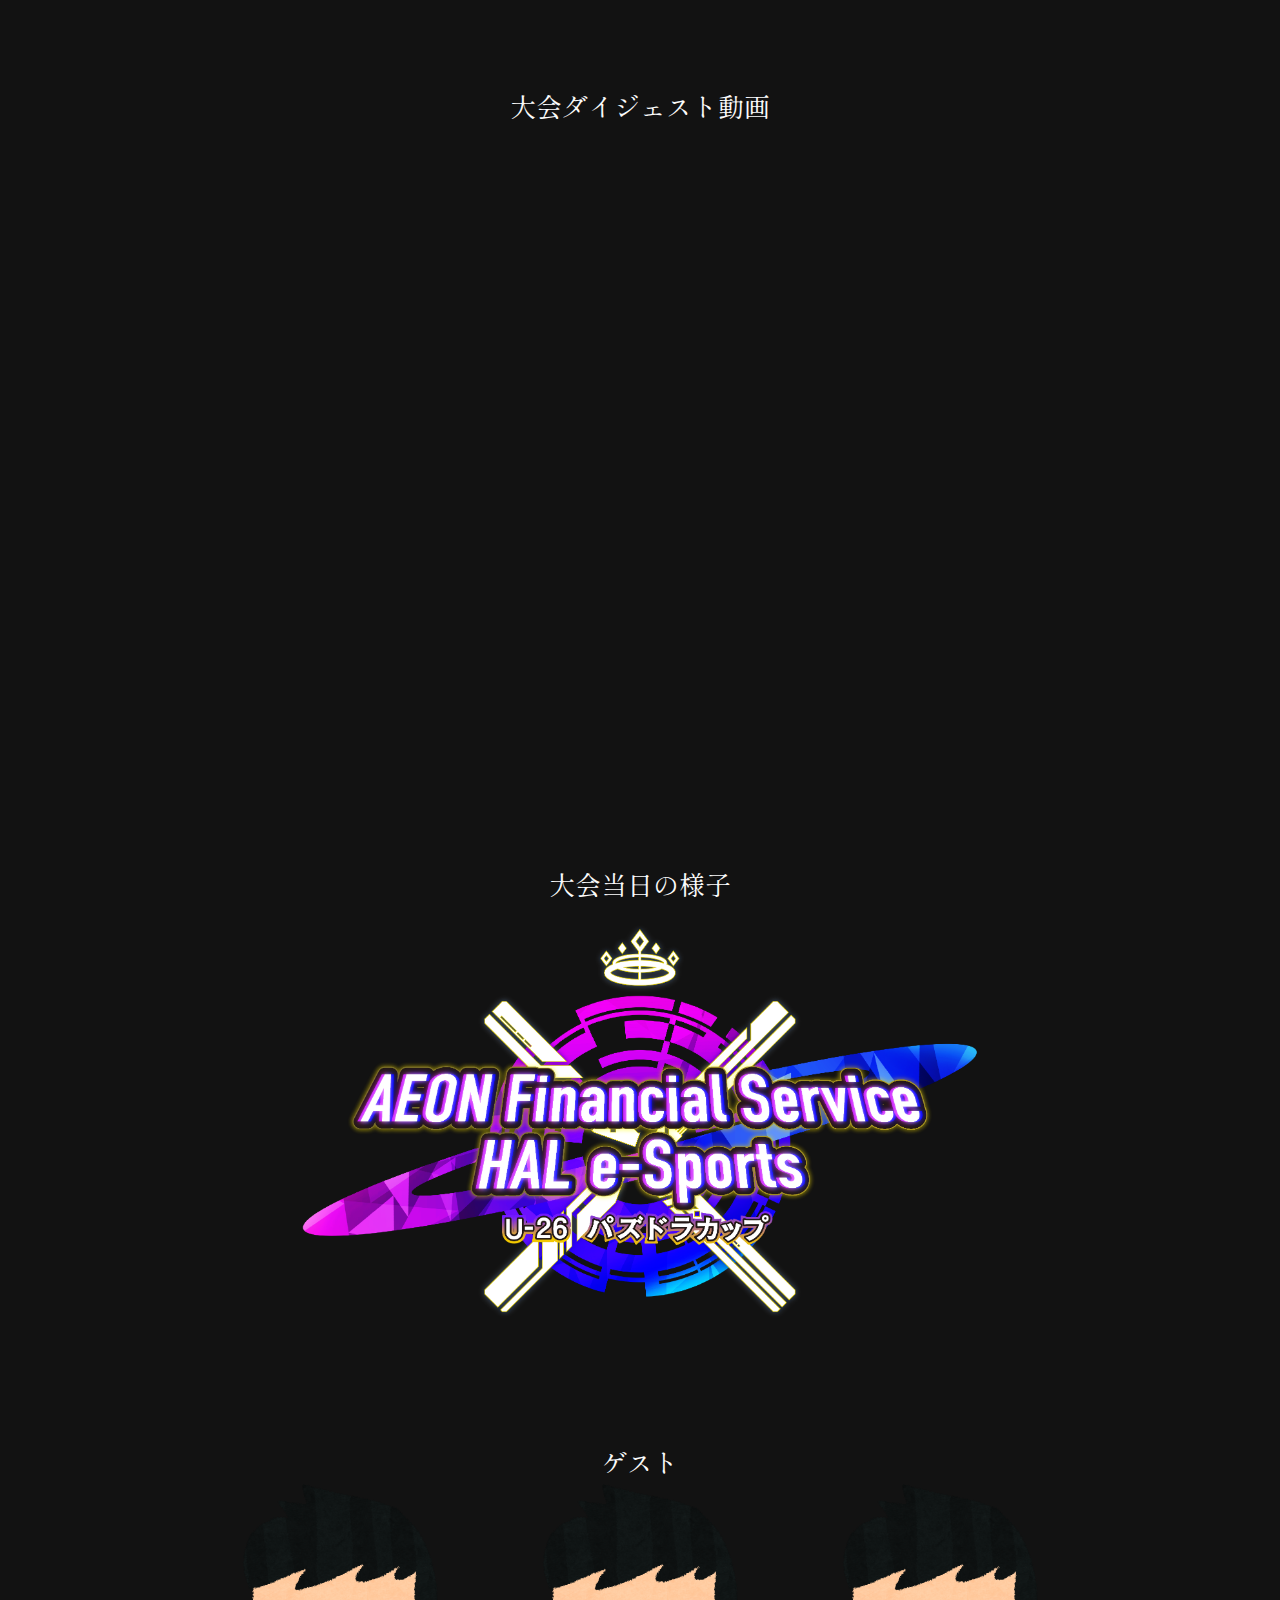
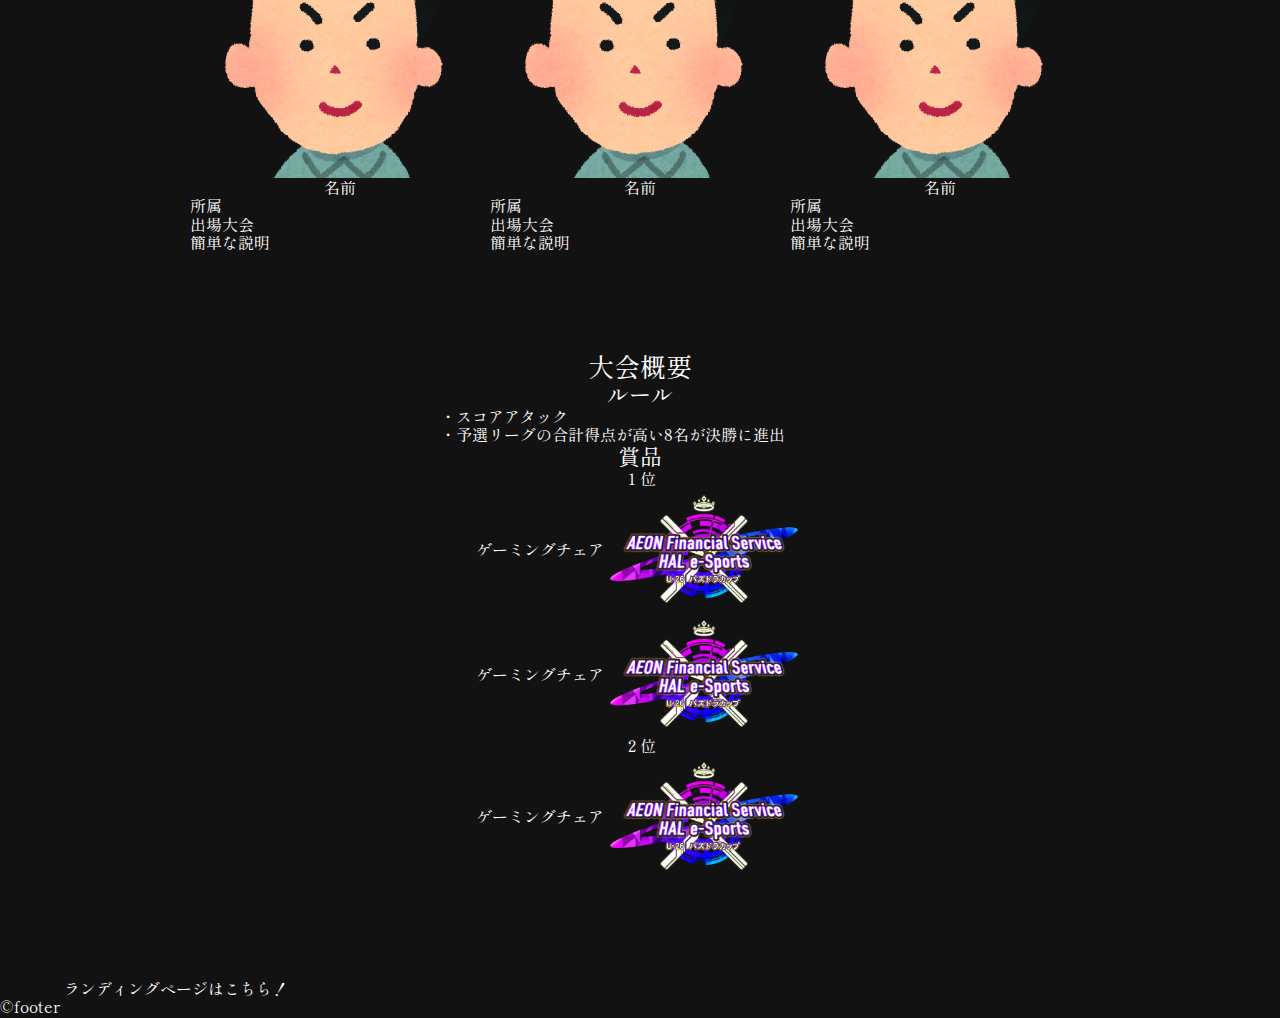
==== commit 462953aa: "zenzitu" ====
--- a/html/index.html
+++ b/html/index.html
@@ -14,11 +14,10 @@
             <ul>
                 <li><a href="./index.html">TOP</a></li>
                 <li><a href="./news.php">NEWS</a></li>
-                <li><a href="./cm.php">CM</a></li>
-                <li><a href="./product.php">AEON商品</a></li>
-                <li><a href="https://afshal.jp/" target="_brank">ランディングページ</a></li>
-                <li><a href="https://twitter.com/AFS_HAL" target="_brank">Twitter</a></li>
-                <li><a href="https://www.youtube.com/channel/UCPEZdHwxxmCB0IEiOUZ5Eug" target="_brank">YouTube</a></li>
+                <li><a href="./cm.php">学生制作CM</a></li>
+                <li><a href="./product.php">企業商品紹介</a></li>
+                <li><a href="https://twitter.com/AFS_HAL" target="_brank"><img src="./img/TwitterLogo.png" alt="Twitter" class="navimg"></a></li>
+                <li><a href="https://www.youtube.com/channel/UCPEZdHwxxmCB0IEiOUZ5Eug" target="_brank"><img src="./img/YouTubeLogo.png" alt="YouTube" class="navimg"></a></li>
             </ul>
         </nav>
     </div>
@@ -114,6 +113,9 @@
             </div>
         </div>
         <!---->
+        <div class="lp_wrap">
+            <a href="https://afshal.jp/" target="_brank">ランディングページはこちら！</a>
+        </div>
     </div>
     <!---->
     <div class="footer">
--- a/html/css/style.css
+++ b/html/css/style.css
@@ -45,6 +45,11 @@
 
 .header nav {
   margin: 0 auto;
+}
+
+.navimg {
+  width: 30px;
+  height: auto;
 }
 
 /*コンテンツ全般*/
@@ -292,7 +297,11 @@
     height: auto;
     margin: 0 auto;
   }
+  .content_wrap .guest_wrap {
+    width: 100%;
+  }
   .content_wrap .guest_wrap .guest_flex {
+    width: 300px;
     display: inline;
     -webkit-box-pack: center;
         -ms-flex-pack: center;
@@ -305,6 +314,7 @@
         -ms-flex-align: center;
             align-items: center;
     margin: 0 auto;
+    padding: 0;
   }
   .content_wrap .guest_wrap .guest1, .content_wrap .guest_wrap .guest2, .content_wrap .guest_wrap .guest3 {
     width: 300px;
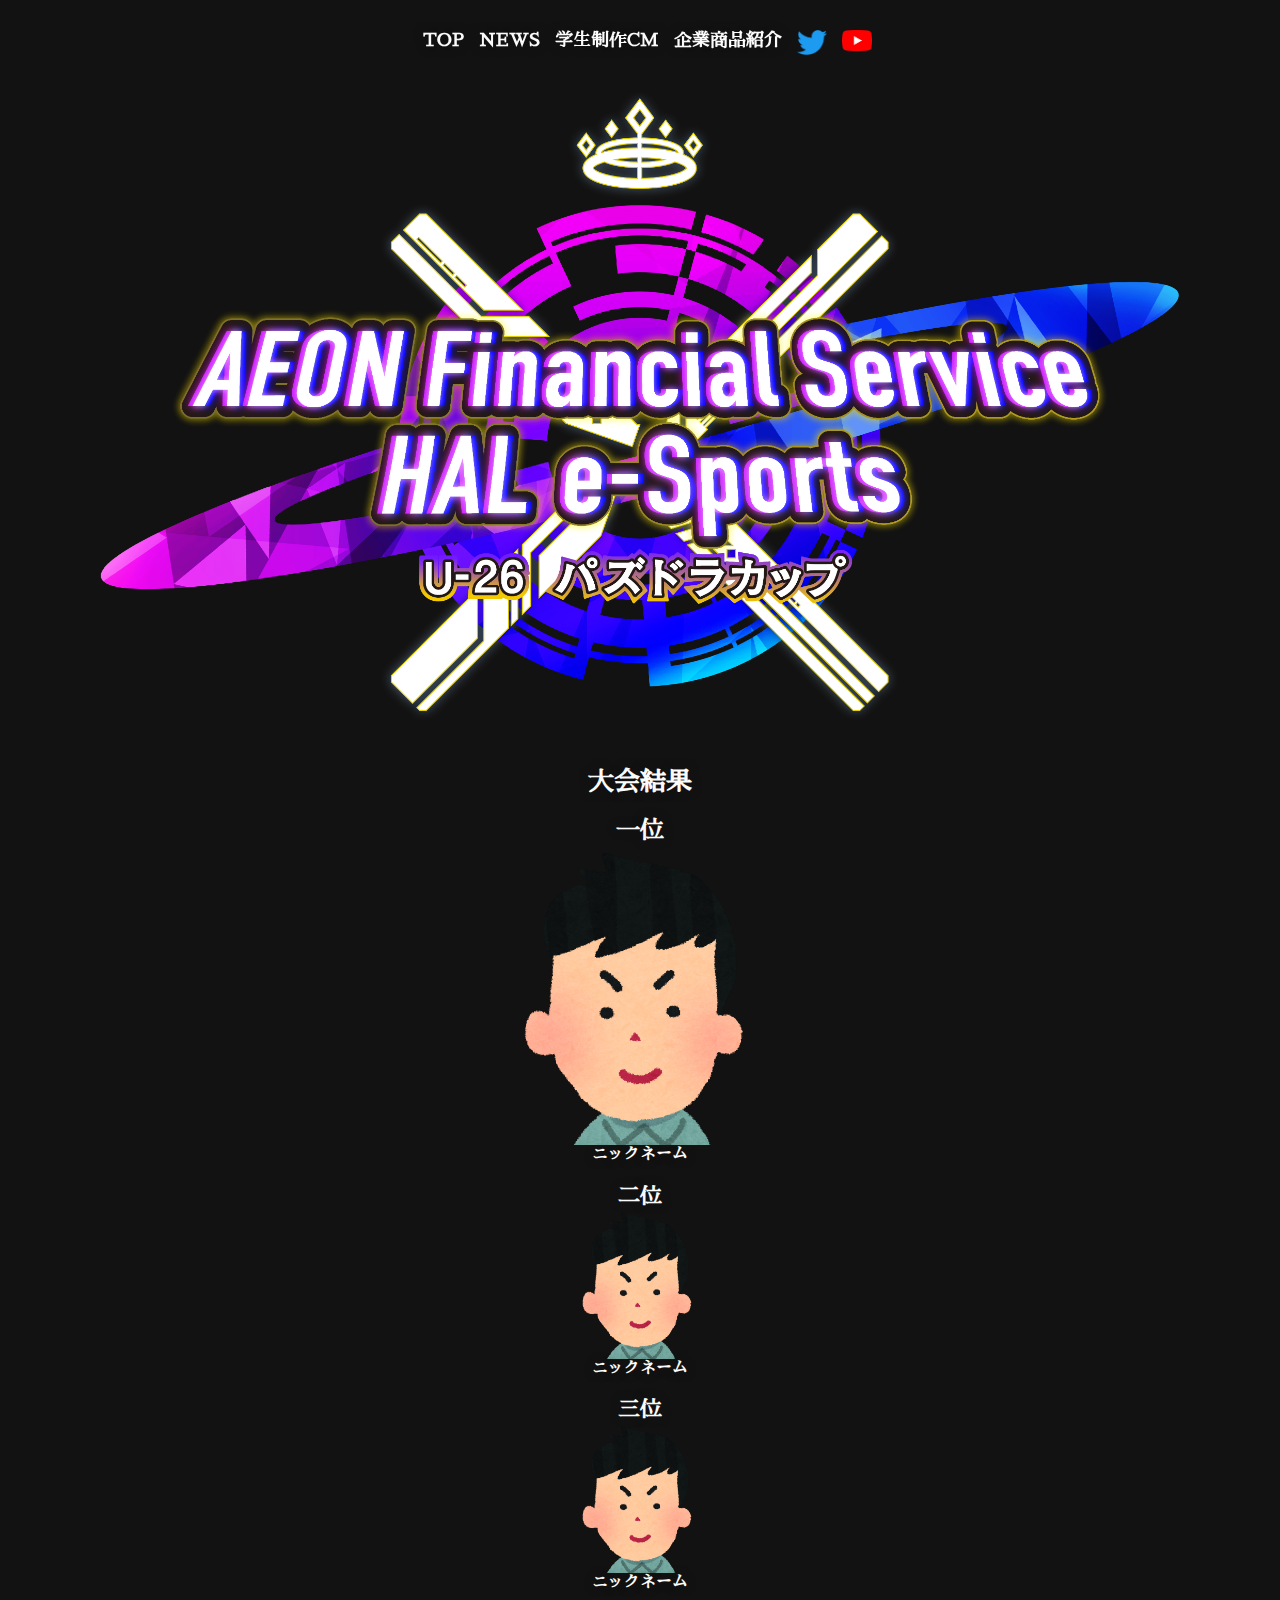
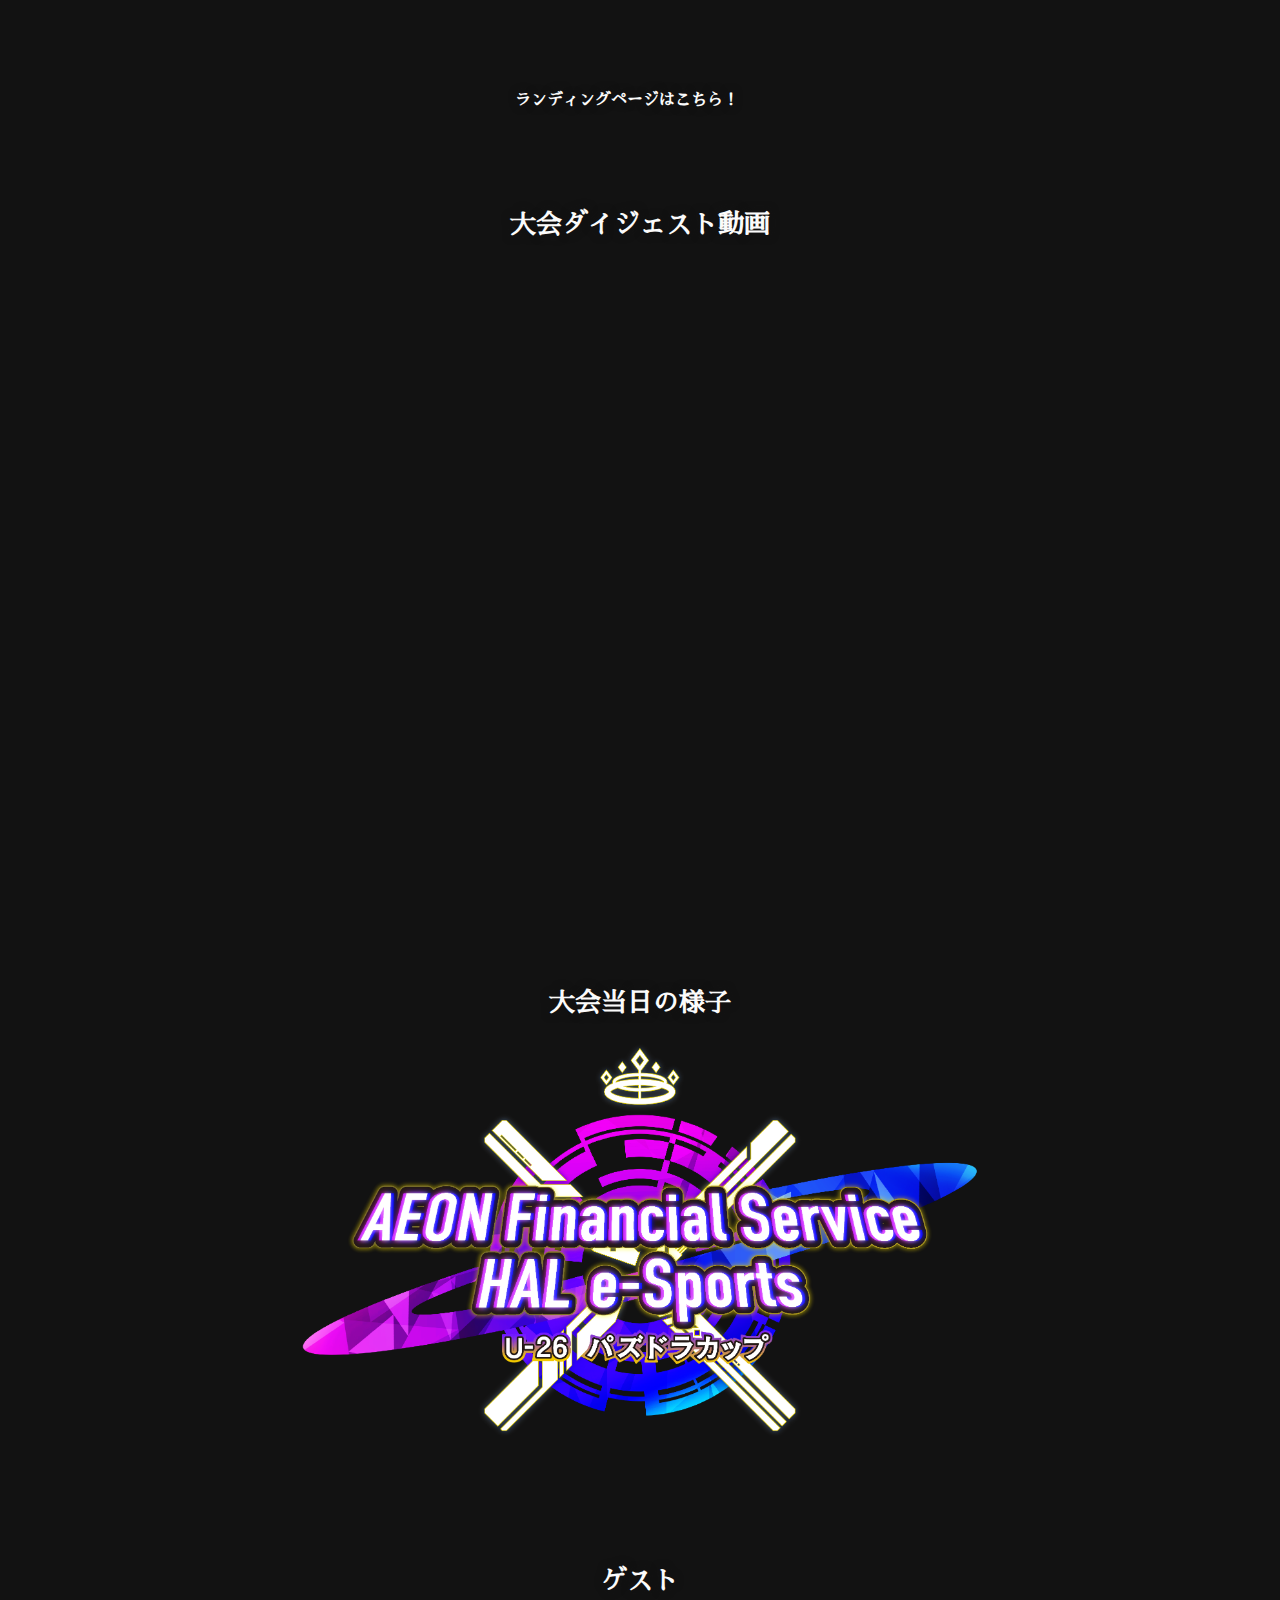
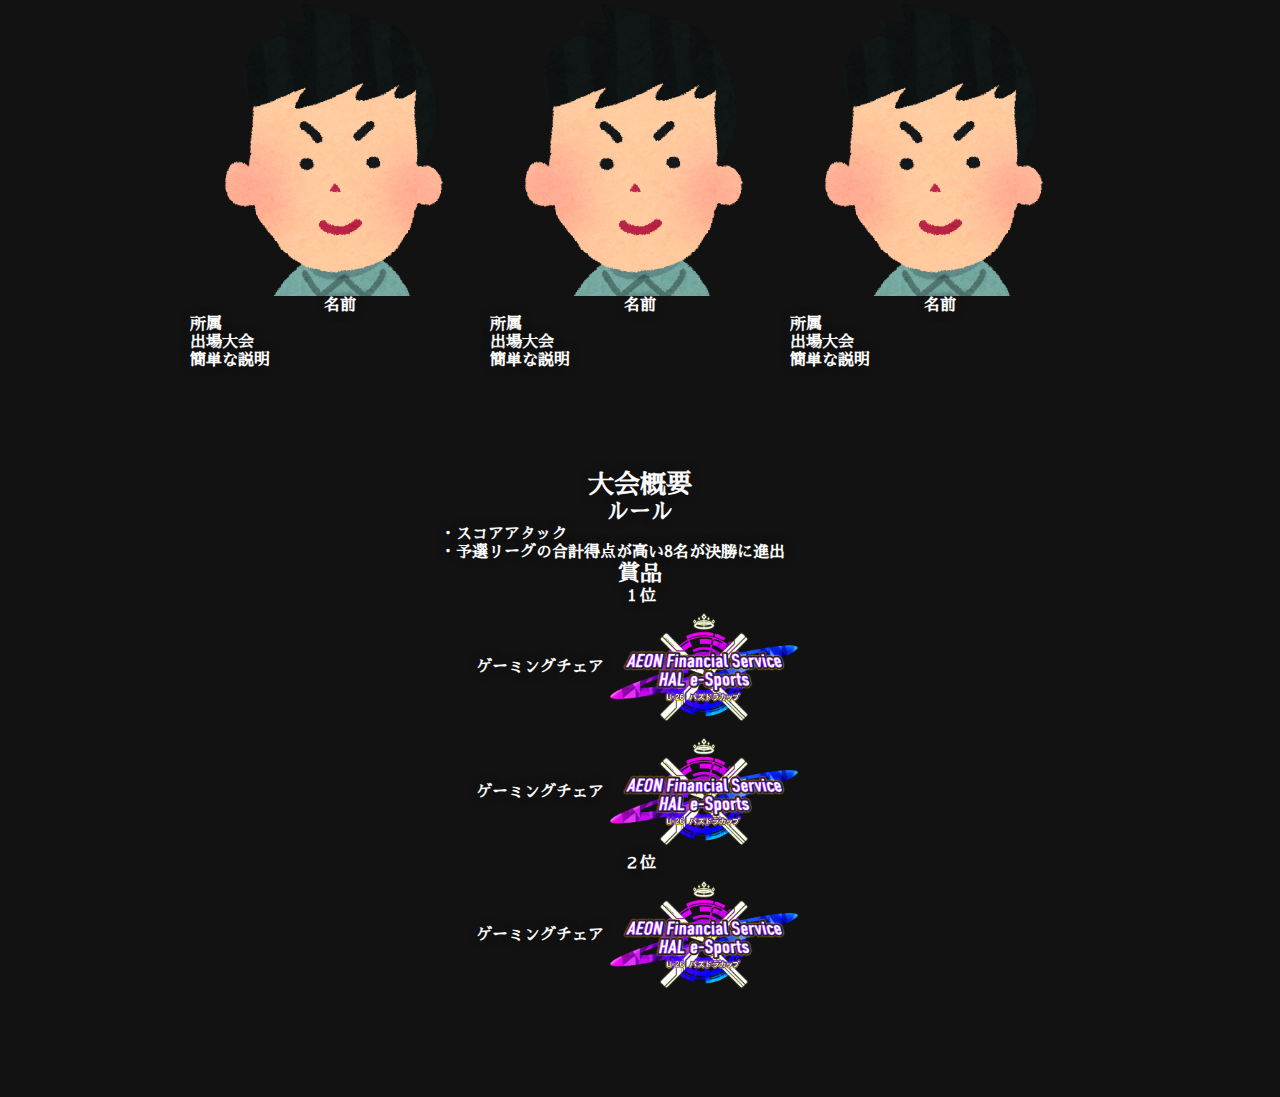
==== commit 3754203d: "0709" ====
--- a/html/index.html
+++ b/html/index.html
@@ -45,6 +45,9 @@
                 <img src="./images/youngman_25.png" alt="3位" class="kekkaimg">
                 <p class="kekka_name">ニックネーム</p>
             </div>
+        </div>
+        <div class="lp_wrap">
+            <a href="https://afshal.jp/" target="_brank">ランディングページはこちら！</a>
         </div>
         <!---->
         <div class="digestmovie">
@@ -113,13 +116,7 @@
             </div>
         </div>
         <!---->
-        <div class="lp_wrap">
-            <a href="https://afshal.jp/" target="_brank">ランディングページはこちら！</a>
-        </div>
     </div>
     <!---->
-    <div class="footer">
-        ©︎footer
-    </div>
 </body>
 </html>--- a/html/css/style.css
+++ b/html/css/style.css
@@ -2,16 +2,15 @@
 @import url("https://fonts.googleapis.com/css2?family=Kosugi&family=Noto+Serif+JP:wght@200&family=Sawarabi+Mincho&family=Shippori+Mincho+B1&display=swap");
 body {
   background-color: #121212;
-  background-image: url(../images/backgroundtest.jpg);
+  background-image: url(../images/background-pc.jpg);
   background-repeat: no-repeat;
   background-attachment: fixed;
   background-position: center;
   background-size: cover;
-  font-family: 'Kosugi', sans-serif;
-  font-family: 'Noto Serif JP', serif;
   font-family: 'Sawarabi Mincho', sans-serif;
-  font-family: 'Shippori Mincho B1', serif;
   color: #fbfbfb;
+  font-weight: bolder;
+  text-shadow: 0px 0px 10px #121212;
 }
 
 /*ヘッダー / グローバルナビゲーション*/
@@ -21,26 +20,20 @@
   /*background-color: #fff;*/
   position: fixed;
   top: 0;
-  display: -webkit-box;
-  display: -ms-flexbox;
   display: flex;
-  -webkit-box-align: center;
-      -ms-flex-align: center;
-          align-items: center;
+  align-items: center;
   z-index: 99;
 }
 
 .header ul {
   list-style: none;
   margin: 0;
-  display: -webkit-box;
-  display: -ms-flexbox;
   display: flex;
 }
 
 .header li {
   margin: 0 0 0 15px;
-  font-size: 16px;
+  font-size: 18px;
 }
 
 .header nav {
@@ -117,18 +110,14 @@
 .content_wrap .kekka_wrap .kekkaimg_1 {
   width: 300px;
   height: auto;
-  -webkit-box-align: center;
-      -ms-flex-align: center;
-          align-items: center;
+  align-items: center;
   margin: 0 auto;
 }
 
 .content_wrap .kekka_wrap .kekkaimg {
   width: 150px;
   height: auto;
-  -webkit-box-align: center;
-      -ms-flex-align: center;
-          align-items: center;
+  align-items: center;
   margin: 0 auto;
 }
 
@@ -186,19 +175,11 @@
 }
 
 .content_wrap .guest_wrap .guest_flex {
-  display: -webkit-box;
-  display: -ms-flexbox;
   display: flex;
-  -webkit-box-pack: center;
-      -ms-flex-pack: center;
-          justify-content: center;
-  -webkit-box-orient: vertical;
-  -webkit-box-direction: normal;
-      -ms-flex-direction: wrap;
-          flex-direction: wrap;
-  -webkit-box-align: center;
-      -ms-flex-align: center;
-          align-items: center;
+  justify-content: center;
+  flex-direction: wrap;
+  align-items: center;
+  width: 100%;
 }
 
 .content_wrap .guest_wrap h1 {
@@ -251,19 +232,10 @@
 }
 
 .content_wrap .gaiyou_wrap .keihin_flex {
-  display: -webkit-box;
-  display: -ms-flexbox;
   display: flex;
-  -webkit-box-pack: center;
-      -ms-flex-pack: center;
-          justify-content: center;
-  -webkit-box-orient: vertical;
-  -webkit-box-direction: normal;
-      -ms-flex-direction: wrap;
-          flex-direction: wrap;
-  -webkit-box-align: center;
-      -ms-flex-align: center;
-          align-items: center;
+  justify-content: center;
+  flex-direction: wrap;
+  align-items: center;
   font-size: 16px;
 }
 
@@ -271,17 +243,38 @@
   width: 200px;
 }
 
+.content_wrap .lp_wrap {
+  width: 250px;
+  margin: 0 auto;
+  padding-bottom: 100px;
+}
+
 @media (max-width: 768px) {
+  body {
+    background-image: url(../images/background-mobile.jpg);
+    background-repeat: no-repeat;
+    background-attachment: scroll;
+    background-position: center;
+    background-size: cover;
+  }
+  .header li {
+    margin: 0 0 0 10px;
+    font-size: 16px;
+  }
   .content_wrap {
     /*メインビジュアル*/
     /*大会当日の様子*/
     /*ゲスト*/
     /*概要*/
   }
+  .content_wrap .main_visual {
+    margin-top: 100px;
+  }
   .content_wrap .main_visual .logo_img {
-    margin-top: 100px;
-    width: 300px;
+    margin-top: 200px;
+    width: 100%;
     height: auto;
+    margin: 0 auto;
   }
   .content_wrap .taikaipicture {
     margin: 0 auto;
@@ -293,7 +286,7 @@
     font-size: 26px;
   }
   .content_wrap .taikaipicture .touzitu_pic {
-    width: 300px;
+    width: 100%;
     height: auto;
     margin: 0 auto;
   }
@@ -303,24 +296,19 @@
   .content_wrap .guest_wrap .guest_flex {
     width: 300px;
     display: inline;
-    -webkit-box-pack: center;
-        -ms-flex-pack: center;
-            justify-content: center;
-    -webkit-box-orient: horizontal;
-    -webkit-box-direction: normal;
-        -ms-flex-direction: row;
-            flex-direction: row;
-    -webkit-box-align: center;
-        -ms-flex-align: center;
-            align-items: center;
+    justify-content: center;
+    flex-direction: row;
+    align-items: center;
     margin: 0 auto;
     padding: 0;
   }
   .content_wrap .guest_wrap .guest1, .content_wrap .guest_wrap .guest2, .content_wrap .guest_wrap .guest3 {
     width: 300px;
+    margin: 0 auto;
   }
   .content_wrap .guest_wrap img {
     width: 300px;
+    margin: 0 auto;
   }
   .content_wrap .gaiyou_wrap {
     width: 300px;
@@ -329,23 +317,93 @@
     width: 300px;
   }
   .content_wrap .gaiyou_wrap .keihin_flex {
-    display: -webkit-box;
-    display: -ms-flexbox;
     display: flex;
-    -webkit-box-pack: center;
-        -ms-flex-pack: center;
-            justify-content: center;
-    -webkit-box-orient: vertical;
-    -webkit-box-direction: normal;
-        -ms-flex-direction: wrap;
-            flex-direction: wrap;
-    -webkit-box-align: center;
-        -ms-flex-align: center;
-            align-items: center;
+    justify-content: center;
+    flex-direction: wrap;
+    align-items: center;
     font-size: 16px;
   }
   .content_wrap .gaiyou_wrap .keihin_img {
     width: 150px;
   }
 }
+
+@media (max-width: 375px) {
+  body {
+    background-image: url(../images/background-mobile.jpg);
+    background-repeat: no-repeat;
+    background-attachment: fixed;
+    background-position: center;
+    background-size: cover;
+  }
+  .header li {
+    margin: 0 0 0 10px;
+    font-size: 15px;
+  }
+  .content_wrap {
+    /*メインビジュアル*/
+    /*大会当日の様子*/
+    /*ゲスト*/
+    /*概要*/
+  }
+  .content_wrap .main_visual {
+    margin-top: 100px;
+  }
+  .content_wrap .main_visual .logo_img {
+    margin-top: 200px;
+    width: 100%;
+    height: auto;
+    margin: 0 auto;
+  }
+  .content_wrap .taikaipicture {
+    margin: 0 auto;
+    padding-bottom: 100px;
+    width: 350px;
+  }
+  .content_wrap .taikaipicture h1 {
+    text-align: center;
+    font-size: 26px;
+  }
+  .content_wrap .taikaipicture .touzitu_pic {
+    width: 100%;
+    height: auto;
+    margin: 0 auto;
+  }
+  .content_wrap .guest_wrap {
+    width: 100%;
+  }
+  .content_wrap .guest_wrap .guest_flex {
+    width: 300px;
+    display: inline;
+    justify-content: center;
+    flex-direction: row;
+    align-items: center;
+    margin: 0 auto;
+    padding: 0;
+  }
+  .content_wrap .guest_wrap .guest1, .content_wrap .guest_wrap .guest2, .content_wrap .guest_wrap .guest3 {
+    width: 300px;
+    margin: 0 auto;
+  }
+  .content_wrap .guest_wrap img {
+    width: 300px;
+    margin: 0 auto;
+  }
+  .content_wrap .gaiyou_wrap {
+    width: 300px;
+  }
+  .content_wrap .gaiyou_wrap .gaiyou {
+    width: 300px;
+  }
+  .content_wrap .gaiyou_wrap .keihin_flex {
+    display: flex;
+    justify-content: center;
+    flex-direction: wrap;
+    align-items: center;
+    font-size: 16px;
+  }
+  .content_wrap .gaiyou_wrap .keihin_img {
+    width: 150px;
+  }
+}
 /*# sourceMappingURL=style.css.map */